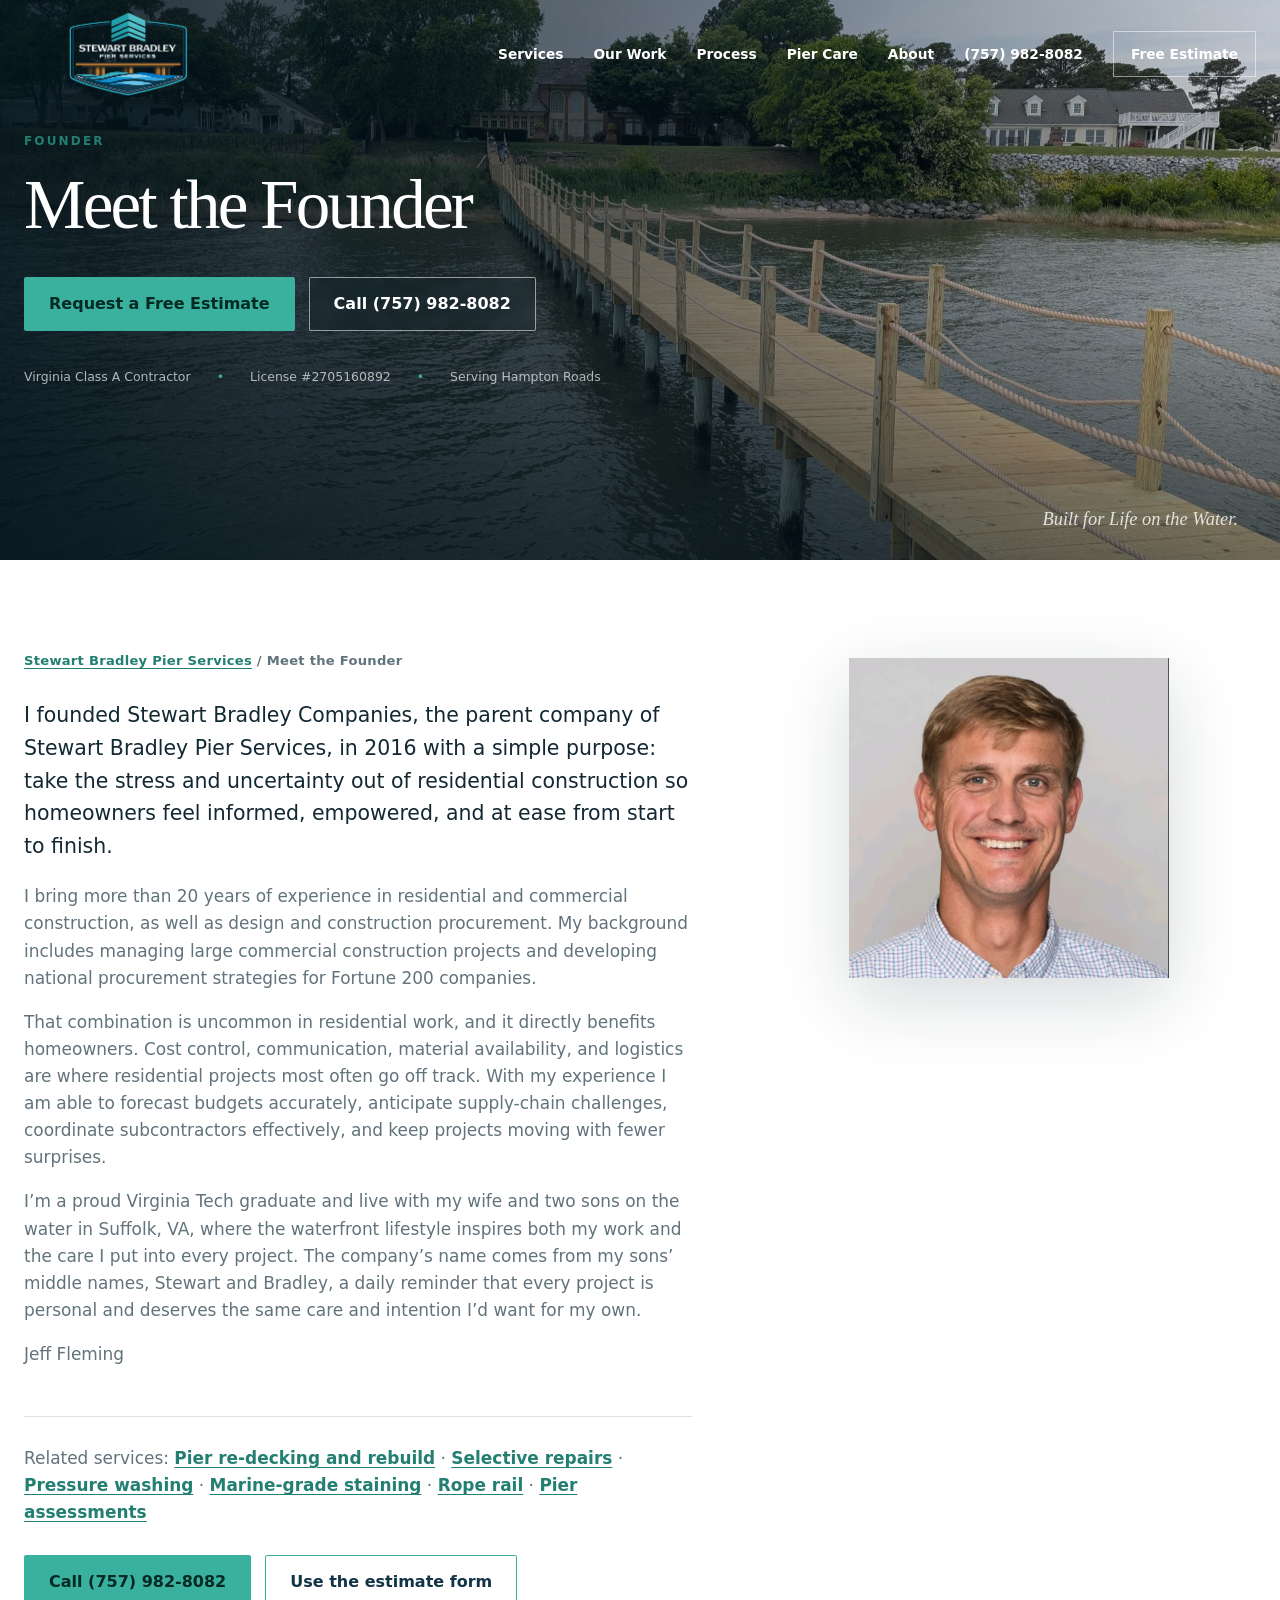
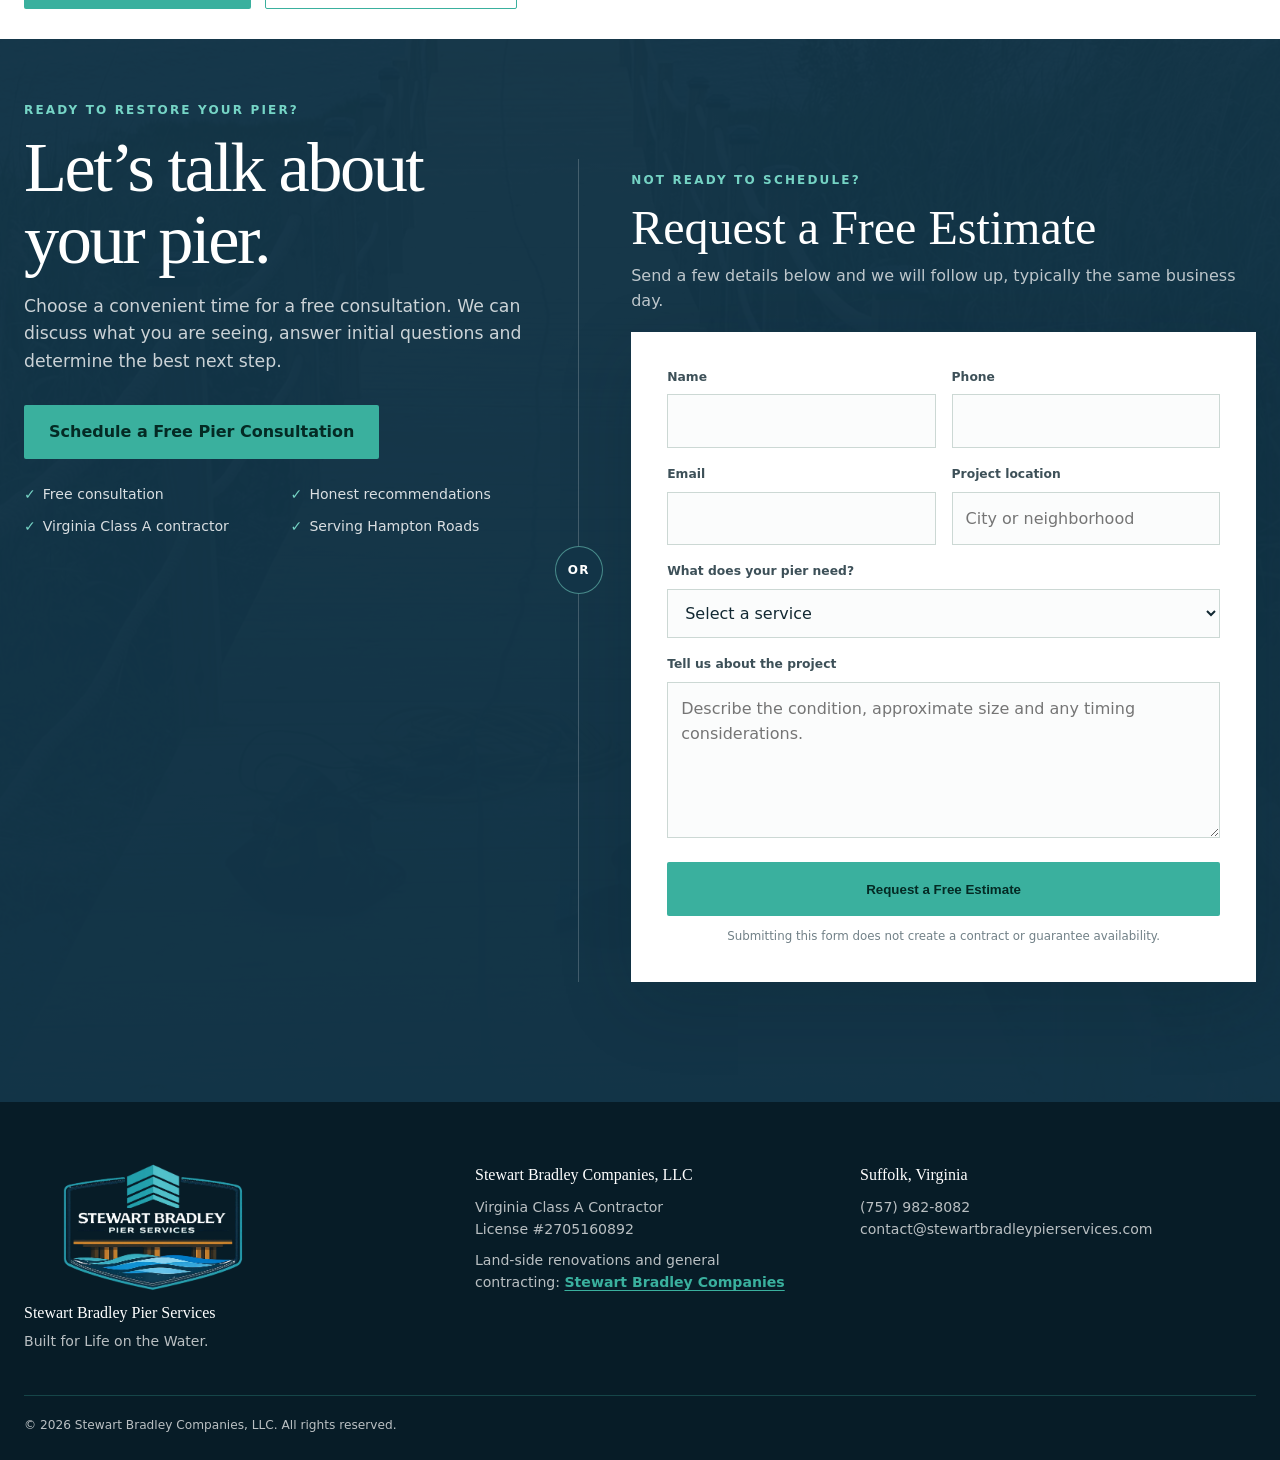
==== about/index.html @ 711e0373 "Remove the About page signature image. Keep the Jeff Fleming name at the end of the bio in the body " ====
<!doctype html>
<html lang="en">
<head>
  <meta charset="utf-8">
  <meta name="viewport" content="width=device-width, initial-scale=1">
  <!-- Google tag (gtag.js) -->
  <script async src="https://www.googletagmanager.com/gtag/js?id=G-9KKX0G809W"></script>
  <script>
    window.dataLayer = window.dataLayer || [];
    function gtag(){dataLayer.push(arguments);}
    gtag('js', new Date());
    gtag('config', 'G-9KKX0G809W');
  </script>
  <title>About Jeff Fleming | Stewart Bradley Pier Services</title>
  <meta name="description" content="About Jeff Fleming, founder of Stewart Bradley Pier Services. Virginia Class A #2705160892. Suffolk, VA. (757) 982-8082">
  <meta name="theme-color" content="#123447">
  <meta property="og:title" content="About Jeff Fleming | Stewart Bradley Pier Services">
  <meta property="og:description" content="About Jeff Fleming, founder of Stewart Bradley Pier Services. Virginia Class A #2705160892. Suffolk, VA. (757) 982-8082">
  <meta property="og:image" content="https://www.stewartbradleypierservices.com/assets/hero-finished.webp">
  <meta property="og:url" content="https://www.stewartbradleypierservices.com/about/">
  <meta property="og:type" content="website">
  <meta property="og:site_name" content="Stewart Bradley Pier Services">
  <meta property="og:locale" content="en_US">
  <script type="application/ld+json">
  {
    "@context": "https://schema.org",
    "@graph": [
      {
        "@type": "HomeAndConstructionBusiness",
        "@id": "https://www.stewartbradleypierservices.com/#business",
        "name": "Stewart Bradley Pier Services",
        "url": "https://www.stewartbradleypierservices.com/",
        "image": "https://www.stewartbradleypierservices.com/assets/hero-finished.webp",
        "logo": "https://www.stewartbradleypierservices.com/assets/logos/logo-dark.webp",
        "telephone": "+1-757-982-8082",
        "email": "contact@stewartbradleypierservices.com",
        "slogan": "Built for Life on the Water.",
        "address": {
          "@type": "PostalAddress",
          "addressLocality": "Suffolk",
          "addressRegion": "VA",
          "addressCountry": "US"
        },
        "areaServed": [
          {"@type": "Place", "name": "Hampton Roads"},
          {"@type": "City", "name": "Suffolk", "containedInPlace": {"@type": "State", "name": "Virginia"}},
          {"@type": "City", "name": "Smithfield", "containedInPlace": {"@type": "State", "name": "Virginia"}},
          {"@type": "AdministrativeArea", "name": "Isle of Wight County", "containedInPlace": {"@type": "State", "name": "Virginia"}},
          {"@type": "City", "name": "Chesapeake", "containedInPlace": {"@type": "State", "name": "Virginia"}},
          {"@type": "City", "name": "Portsmouth", "containedInPlace": {"@type": "State", "name": "Virginia"}},
          {"@type": "City", "name": "Norfolk", "containedInPlace": {"@type": "State", "name": "Virginia"}},
          {"@type": "City", "name": "Virginia Beach", "containedInPlace": {"@type": "State", "name": "Virginia"}},
          {"@type": "City", "name": "Hampton", "containedInPlace": {"@type": "State", "name": "Virginia"}},
          {"@type": "City", "name": "Newport News", "containedInPlace": {"@type": "State", "name": "Virginia"}},
          {"@type": "AdministrativeArea", "name": "York County", "containedInPlace": {"@type": "State", "name": "Virginia"}},
          {"@type": "City", "name": "Poquoson", "containedInPlace": {"@type": "State", "name": "Virginia"}}
        ],
        "identifier": {
          "@type": "PropertyValue",
          "name": "Virginia Class A Contractor License",
          "value": "2705160892"
        },
        "sameAs": ["https://www.linkedin.com/company/stewart-bradley-pier-services"],
        "parentOrganization": {
          "@type": "Organization",
          "name": "Stewart Bradley Companies, LLC",
          "legalName": "Stewart Bradley Companies, LLC"
        },
        "founder": {"@id": "https://www.stewartbradleypierservices.com/about/#person"}
      },
      {
        "@type": "WebSite",
        "@id": "https://www.stewartbradleypierservices.com/#website",
        "url": "https://www.stewartbradleypierservices.com/",
        "name": "Stewart Bradley Pier Services",
        "publisher": {"@id": "https://www.stewartbradleypierservices.com/#business"}
      },
      {
        "@type": "Person",
        "@id": "https://www.stewartbradleypierservices.com/about/#person",
        "name": "Jeff Fleming",
        "url": "https://www.stewartbradleypierservices.com/about/",
        "jobTitle": "Founder",
        "image": "https://www.stewartbradleypierservices.com/assets/jeff-fleming-headshot.webp",
        "worksFor": {"@id": "https://www.stewartbradleypierservices.com/#business"},
        "alumniOf": {
          "@type": "CollegeOrUniversity",
          "name": "Virginia Tech"
        },
        "address": {
          "@type": "PostalAddress",
          "addressLocality": "Suffolk",
          "addressRegion": "VA",
          "addressCountry": "US"
        }
      },
      {
        "@type": "AboutPage",
        "@id": "https://www.stewartbradleypierservices.com/about/#webpage",
        "url": "https://www.stewartbradleypierservices.com/about/",
        "name": "About Jeff Fleming",
        "description": "About Jeff Fleming, founder of Stewart Bradley Pier Services. Virginia Class A #2705160892. Suffolk, VA. (757) 982-8082",
        "isPartOf": {"@id": "https://www.stewartbradleypierservices.com/#website"},
        "about": {"@id": "https://www.stewartbradleypierservices.com/about/#person"},
        "mainEntity": {"@id": "https://www.stewartbradleypierservices.com/about/#person"},
        "breadcrumb": {"@id": "https://www.stewartbradleypierservices.com/about/#breadcrumb"},
        "inLanguage": "en-US"
      },
      {
        "@type": "BreadcrumbList",
        "@id": "https://www.stewartbradleypierservices.com/about/#breadcrumb",
        "itemListElement": [
          {
            "@type": "ListItem",
            "position": 1,
            "name": "Stewart Bradley Pier Services",
            "item": "https://www.stewartbradleypierservices.com/"
          },
          {
            "@type": "ListItem",
            "position": 2,
            "name": "Meet the Founder",
            "item": "https://www.stewartbradleypierservices.com/about/"
          }
        ]
      }
    ]
  }
  </script>

  <link rel="canonical" href="https://www.stewartbradleypierservices.com/about/">
  <link rel="icon" href="../assets/favicon.png">
  <link rel="stylesheet" href="../styles.css">
</head>
<body id="top">
  <a class="skip-link" href="#main">Skip to content</a>
  <header class="site-header">
    <div class="container header-inner">
      <a class="brand" href="../" aria-label="Stewart Bradley Pier Services home">
        <img class="logo-light" src="../assets/logos/logo-white.webp" alt="Stewart Bradley Pier Services">
        <img class="logo-dark" src="../assets/logos/logo-dark.webp" alt="" aria-hidden="true">
      </a>
      <button class="nav-toggle" type="button" aria-controls="main-nav" aria-expanded="false"><span class="sr-only">Toggle navigation</span><span></span><span></span><span></span></button>
      <nav class="nav" id="main-nav" aria-label="Primary navigation">
        <a href="../#services">Services</a><a href="../#project">Our Work</a><a href="../#process">Process</a><a href="../#insights">Pier Care</a><a href="../about/" aria-current="page">About</a><a href="tel:+17579828082" aria-label="Call Stewart Bradley Pier Services">(757) 982-8082</a><a class="nav-cta" href="#contact">Free Estimate</a>
      </nav>
    </div>
  </header>

  <main id="main">
    <section class="hero page-hero" aria-labelledby="hero-title">
      <img class="hero-image" src="../assets/hero-finished.webp" alt="Newly re-decked residential pier with rope railing in Hampton Roads">
      <div class="hero-shade"></div>
      <div class="container hero-content reveal">
        <p class="eyebrow">Founder</p>
        <h1 id="hero-title">Meet the Founder</h1>
        <div class="hero-actions"><a class="btn btn-primary" href="#contact">Request a Free Estimate</a><a class="btn btn-secondary" href="tel:+17579828082">Call (757) 982-8082</a></div>
        <div class="hero-proof"><span>Virginia Class A Contractor</span><span>License #2705160892</span><span>Serving Hampton Roads</span></div>
      </div>
      <div class="hero-motto">Built for Life on the Water.</div>
    </section>

    <section class="page-copy">
      <div class="container page-copy-grid founder-bio reveal">
        <div>
          <nav class="breadcrumbs" aria-label="Breadcrumb">
            <a href="../">Stewart Bradley Pier Services</a>
            <span aria-hidden="true"> / </span>
            <span>Meet the Founder</span>
          </nav>
          <p class="lede">I founded Stewart Bradley Companies, the parent company of Stewart Bradley Pier Services, in 2016 with a simple purpose: take the stress and uncertainty out of residential construction so homeowners feel informed, empowered, and at ease from start to finish.</p>
          <p>I bring more than 20 years of experience in residential and commercial construction, as well as design and construction procurement. My background includes managing large commercial construction projects and developing national procurement strategies for Fortune 200 companies.</p>
          <p>That combination is uncommon in residential work, and it directly benefits homeowners. Cost control, communication, material availability, and logistics are where residential projects most often go off track. With my experience I am able to forecast budgets accurately, anticipate supply-chain challenges, coordinate subcontractors effectively, and keep projects moving with fewer surprises.</p>
          <p>I’m a proud Virginia Tech graduate and live with my wife and two sons on the water in Suffolk, VA, where the waterfront lifestyle inspires both my work and the care I put into every project. The company’s name comes from my sons’ middle names, Stewart and Bradley, a daily reminder that every project is personal and deserves the same care and intention I’d want for my own.</p>
          <p>Jeff Fleming</p>
          <p class="related-services">Related services: <a href="../pier-redecking-hampton-roads/">Pier re-decking and rebuild</a> · <a href="../selective-repairs/">Selective repairs</a> · <a href="../pressure-washing/">Pressure washing</a> · <a href="../marine-grade-staining/">Marine-grade staining</a> · <a href="../rope-rail-pier-railing/">Rope rail</a> · <a href="../pier-assessments/">Pier assessments</a></p>
          <div class="page-cta-row">
            <a class="btn btn-primary" href="tel:+17579828082">Call (757) 982-8082</a>
            <a class="btn btn-secondary" href="#contact">Use the estimate form</a>
          </div>
        </div>
        <figure class="page-photo founder-headshot">
          <picture>
            <source srcset="../assets/jeff-fleming-headshot.webp" type="image/webp">
            <img src="../assets/jeff-fleming-headshot.jpg" alt="Jeff Fleming, founder of Stewart Bradley Pier Services" width="800" height="800" loading="lazy">
          </picture>
        </figure>
      </div>
    </section>

    <section class="contact-section" id="contact">
      <div class="contact-photo"><img src="../assets/after-landing.webp" alt="Restored waterfront pier" loading="lazy"></div>
      <div class="container contact-grid contact-grid-balanced reveal">
        <div class="contact-copy">
          <p class="kicker light">Ready to restore your pier?</p>
          <h2>Let’s talk about your pier.</h2>
          <p>Choose a convenient time for a free consultation. We can discuss what you are seeing, answer initial questions and determine the best next step.</p>
          <a class="btn btn-primary contact-calendly" href="https://calendly.com/jeff-stewartbradleycompanies/residental-pier-services-meeting-" target="_blank" rel="noopener noreferrer">Schedule a Free Pier Consultation</a>
          <ul class="contact-trust" aria-label="Consultation benefits">
            <li>Free consultation</li>
            <li>Honest recommendations</li>
            <li>Virginia Class A contractor</li>
            <li>Serving Hampton Roads</li>
          </ul>
        </div>

        <div class="contact-divider-vertical" aria-hidden="true"><span>OR</span></div>

        <div class="estimate-panel">
          <div class="estimate-heading">
            <p class="kicker">Not Ready To Schedule?</p>
            <h3>Request a Free Estimate</h3>
            <p>Send a few details below and we will follow up, typically the same business day.</p>
          </div>
          <form class="estimate-form" method="POST" action="https://formspree.io/f/xnneobkb">
            <input type="hidden" name="_subject" value="New Pier Services Website Inquiry">
            <input type="text" name="_gotcha" tabindex="-1" autocomplete="off" aria-hidden="true" class="form-honeypot">
            <div class="form-row"><label><span>Name</span><input type="text" name="name" autocomplete="name" required></label><label><span>Phone</span><input type="tel" name="phone" autocomplete="tel" required></label></div>
            <div class="form-row"><label><span>Email</span><input type="email" name="email" autocomplete="email" required></label><label><span>Project location</span><input type="text" name="location" placeholder="City or neighborhood"></label></div>
            <label><span>What does your pier need?</span><select name="service"><option value="">Select a service</option>
            <option>Pier re-decking or rebuild on existing pilings</option>
            <option>Selective repairs</option>
            <option>Pressure washing or staining</option>
            <option>Traditional and Rope railing Systems</option>
            <option>Not sure — request an assessment</option></select></label>
            <label><span>Tell us about the project</span><textarea name="message" rows="5" placeholder="Describe the condition, approximate size and any timing considerations."></textarea></label>
            <button class="btn btn-primary form-submit" type="submit">Request a Free Estimate</button>
            <p class="form-note">Submitting this form does not create a contract or guarantee availability.</p>
          </form>
        </div>
      </div>
    </section>
  </main>

  <footer class="site-footer"><div class="container footer-grid"><div class="footer-brand"><img src="../assets/logos/logo-white.webp" alt="Stewart Bradley Pier Services"><p>Stewart Bradley Pier Services</p><p>Built for Life on the Water.</p></div><div><strong>Stewart Bradley Companies, LLC</strong><p>Virginia Class A Contractor<br>License #2705160892</p><p>Land-side renovations and general contracting: <a class="companies-link" href="https://www.stewartbradleycompanies.com/">Stewart Bradley Companies</a></p></div><div><strong>Suffolk, Virginia</strong><p><a href="tel:+17579828082">(757) 982-8082</a><br><a href="mailto:contact@stewartbradleypierservices.com">contact@stewartbradleypierservices.com</a></p></div></div><div class="container footer-bottom">© <span id="year"></span> Stewart Bradley Companies, LLC. All rights reserved.</div></footer>
  <script src="../script.js"></script>
</body>
</html>
---- styles.css ----
:root{--navy:#123447;--navy-dark:#071c27;--teal:#3ab09e;--teal-dark:#237f72;--cream:#f4f1e9;--ink:#122832;--muted:#61737b;--line:#dbe2df;--white:#fff;--max:1240px;--shadow:0 22px 70px rgba(6,28,39,.16)}
*{box-sizing:border-box}html{scroll-behavior:smooth}body{margin:0;background:#fff;color:var(--ink);font-family:Inter,ui-sans-serif,system-ui,-apple-system,"Segoe UI",sans-serif;line-height:1.6}img{display:block;max-width:100%}a{color:inherit;text-decoration:none}.container{width:min(calc(100% - 48px),var(--max));margin-inline:auto}.sr-only{position:absolute;width:1px;height:1px;padding:0;margin:-1px;overflow:hidden;clip:rect(0,0,0,0);white-space:nowrap;border:0}.skip-link{position:fixed;z-index:999;left:16px;top:-60px;background:#fff;padding:12px 16px}.skip-link:focus{top:16px}.kicker,.eyebrow{text-transform:uppercase;letter-spacing:.18em;font-size:.75rem;font-weight:800;color:var(--teal-dark)}h1,h2,h3{font-family:Georgia,"Times New Roman",serif;font-weight:500}h2{margin:0;color:var(--navy-dark);font-size:clamp(2.35rem,4.8vw,4.8rem);line-height:1.02;letter-spacing:-.035em}.section{padding:125px 0}.btn{display:inline-flex;align-items:center;justify-content:center;min-height:54px;padding:0 24px;border:1px solid transparent;border-radius:2px;font-weight:800;transition:.2s ease}.btn:hover{transform:translateY(-2px)}.btn-primary{background:var(--teal);color:#042a24}.btn-primary:hover{background:#52c3b1}.btn-secondary{color:#fff;border-color:rgba(255,255,255,.55);background:rgba(7,28,39,.22);backdrop-filter:blur(5px)}
.site-header{position:fixed;z-index:100;inset:0 0 auto;color:#fff;transition:.3s ease}.header-inner{height:108px;display:flex;align-items:center;justify-content:space-between}.brand{position:relative;flex-shrink:0;height:88px;width:210px;display:flex;align-items:center}.brand img{position:absolute;width:210px;max-height:86px;object-fit:contain;transition:.25s ease}.logo-dark{opacity:0}.nav{display:flex;align-items:center;gap:30px;font-size:.86rem;font-weight:750}.nav a{position:relative;white-space:nowrap}.nav a:not(.nav-cta)::after{content:"";position:absolute;left:0;right:100%;bottom:-7px;height:2px;background:var(--teal);transition:.2s}.nav a:hover::after{right:0}.nav-cta{padding:11px 17px;border:1px solid rgba(255,255,255,.5)}.site-header.scrolled{background:rgba(255,255,255,.97);color:var(--navy);box-shadow:0 5px 25px rgba(5,25,35,.1)}.site-header.scrolled .header-inner{height:82px}.site-header.scrolled .logo-light{opacity:0}.site-header.scrolled .logo-dark{opacity:1}.site-header.scrolled .nav-cta{border-color:var(--teal);background:var(--teal);color:#062821}.nav-toggle{display:none;border:0;background:none;padding:10px}.nav-toggle span:not(.sr-only){display:block;width:27px;height:2px;margin:6px;background:currentColor}
.hero{position:relative;min-height:780px;height:100vh;display:flex;align-items:center;overflow:hidden;background:var(--navy-dark)}.hero picture{position:absolute;inset:0;width:100%;height:100%}.hero-image{position:absolute;inset:0;width:100%;height:100%;object-fit:cover;object-position:center 54%;animation:heroZoom 16s ease-out both}.hero-shade{position:absolute;inset:0;background:linear-gradient(90deg,rgba(4,20,29,.9) 0%,rgba(4,20,29,.58) 50%,rgba(4,20,29,.13) 100%),linear-gradient(0deg,rgba(4,20,29,.45),transparent 45%)}@keyframes heroZoom{from{transform:scale(1.06)}to{transform:scale(1)}}.hero-content{position:relative;z-index:2;padding-top:80px;color:#fff}.hero h1{max-width:920px;margin:18px 0 0;font-size:clamp(3.2rem,7vw,7.15rem);line-height:.95;letter-spacing:-.055em}.hero h1 em{font-weight:400;color:#d9f3ef}.hero h1 .hero-h1-motto{display:block;margin-top:.22em;font-size:clamp(1.4rem,3.1vw,2.25rem);line-height:1.15;letter-spacing:-.03em;font-style:italic;font-weight:400;color:#d9f3ef}.hero-lead{max-width:690px;margin:30px 0 0;color:rgba(255,255,255,.82);font-size:clamp(1.06rem,1.8vw,1.28rem)}.hero-actions{display:flex;gap:14px;flex-wrap:wrap;margin-top:35px}.hero-proof{display:flex;gap:26px;flex-wrap:wrap;margin-top:36px;color:rgba(255,255,255,.67);font-size:.78rem}.hero-proof span+span:before{content:"•";color:var(--teal);margin-right:26px}.hero-motto{position:absolute;right:42px;bottom:30px;color:rgba(255,255,255,.8);font:italic 1.15rem Georgia,serif}.scroll-cue{position:absolute;left:50%;bottom:27px;width:28px;height:44px;border:1px solid rgba(255,255,255,.45);border-radius:20px}.scroll-cue span{position:absolute;top:8px;left:12px;width:3px;height:8px;background:#fff;border-radius:5px;animation:scroll 1.8s infinite}@keyframes scroll{0%{opacity:0;transform:translateY(0)}40%{opacity:1}100%{opacity:0;transform:translateY(16px)}}
.trust-strip{background:var(--navy);color:#fff}.trust-grid{display:grid;grid-template-columns:repeat(4,1fr)}.trust-grid span{padding:22px 18px;text-align:center;border-right:1px solid rgba(255,255,255,.12);font-size:.75rem;text-transform:uppercase;letter-spacing:.13em}.intro-grid{display:grid;grid-template-columns:.9fr 1.1fr;gap:90px;align-items:start}.intro-copy{padding-left:55px;border-left:1px solid var(--line);color:var(--muted);font-size:1.08rem}.intro-copy p:first-child{margin-top:0;color:var(--ink);font-size:1.3rem}.service-grid{display:grid;grid-template-columns:repeat(3,1fr);gap:1px;margin-top:75px;border:1px solid var(--line);background:var(--line)}.service-card{min-height:285px;padding:35px;background:#fff;display:flex;flex-direction:column;height:100%;color:inherit;text-decoration:none;cursor:pointer;transition:background-color .2s ease,transform .2s ease}.service-card>span:first-child{font-weight:800;color:var(--teal-dark);font-size:.72rem;letter-spacing:.14em}.service-card h3{margin:43px 0 13px;color:var(--navy);font-size:1.55rem;transition:color .2s ease}.service-card p{margin:0;color:var(--muted)}.service-card.feature{background:var(--navy);color:#fff}.service-card.feature h3{color:#fff}.service-card.feature p{color:rgba(255,255,255,.68)}.service-card.feature .card-cta{display:inline-block;margin-top:auto;padding-top:22px;color:#78d5c7;font-weight:800}
.project-section{background:var(--cream)}.project-heading{display:grid;grid-template-columns:1.15fr .85fr;gap:100px;align-items:end;margin-bottom:55px}.project-heading>p{margin:0;color:var(--muted);font-size:1.08rem}.compare{position:relative;height:min(68vw,720px);min-height:450px;overflow:hidden;background:var(--navy-dark);box-shadow:var(--shadow);touch-action:none}.compare img{position:absolute;inset:0;width:100%;height:100%;object-fit:cover}.compare-after{object-position:center 50%}.compare-before{position:absolute;inset:0 auto 0 0;width:50%;overflow:hidden}.compare-before img{width:calc(100vw - 48px);max-width:var(--max);object-position:center 45%}.compare-line{position:absolute;left:50%;top:0;bottom:0;width:2px;background:#fff;transform:translateX(-1px);pointer-events:none}.compare-handle{position:absolute;left:50%;top:50%;width:58px;height:58px;display:grid;place-items:center;transform:translate(-50%,-50%);border:2px solid #fff;border-radius:50%;background:rgba(7,28,39,.75);color:#fff;font-size:1.4rem;box-shadow:0 5px 25px rgba(0,0,0,.25)}.compare-range{position:absolute;inset:0;width:100%;height:100%;opacity:0;cursor:ew-resize}.compare-label{position:absolute;top:22px;padding:8px 12px;background:rgba(7,28,39,.76);color:#fff;text-transform:uppercase;letter-spacing:.16em;font-size:.7rem;font-weight:800}.before-label{left:22px}.after-label{right:22px}.project-story{display:grid;grid-template-columns:1fr 1fr;gap:90px;padding-top:70px}.project-story h3{max-width:590px;margin:10px 0 0;font-size:clamp(2rem,3.3vw,3.3rem);line-height:1.08;color:var(--navy)}.project-story ul{columns:2;list-style:none;margin:25px 0 0;padding:0}.project-story li{position:relative;padding:0 20px 16px 24px;color:var(--muted)}.project-story li:before{content:"";position:absolute;left:0;top:10px;width:8px;height:8px;background:var(--teal);border-radius:50%}.wide-gallery{display:grid;grid-template-columns:1fr 1fr 1fr;gap:10px;margin-top:70px;padding:0 10px}.wide-gallery figure{position:relative;height:390px;margin:0;overflow:hidden;background:var(--navy)}.wide-gallery img{width:100%;height:100%;object-fit:cover;transition:.7s}.wide-gallery figure:hover img{transform:scale(1.04)}.wide-gallery figcaption{position:absolute;left:14px;bottom:14px;padding:7px 10px;background:rgba(7,28,39,.8);color:#fff;font-size:.7rem;text-transform:uppercase;letter-spacing:.13em}
.kicker.light{color:#76d5c6}
.section-heading{max-width:850px;margin-bottom:60px}.centered{text-align:center;margin-inline:auto}.process-grid{display:grid;grid-template-columns:repeat(4,1fr);gap:30px}.process-grid article{padding-top:26px;border-top:2px solid var(--teal)}.process-grid span{color:var(--teal-dark);font-size:.72rem;font-weight:800}.process-grid h3{margin:22px 0 10px;color:var(--navy);font-size:1.45rem}.process-grid p{margin:0;color:var(--muted)}.insights-section{padding:110px 0;background:#edf2f0}.insights-grid{display:grid;grid-template-columns:.9fr 1.1fr;gap:95px}.insights-grid>div>p:not(.kicker){color:var(--muted);font-size:1.06rem}.insight-cards{border-top:1px solid #cbd6d2}.insight-cards article{padding:26px 0;border-bottom:1px solid #cbd6d2}.insight-cards span{font-size:.7rem;font-weight:800;text-transform:uppercase;letter-spacing:.14em;color:var(--teal-dark)}.insight-cards h3{margin:9px 0 5px;color:var(--navy);font-size:1.4rem}.insight-cards p{margin:0;color:var(--muted)}
.contact-section{position:relative;padding:120px 0;color:#fff;background:var(--navy);overflow:hidden}.contact-photo{position:absolute;inset:0;opacity:.12}.contact-photo img{width:100%;height:100%;object-fit:cover}.contact-photo:after{content:"";position:absolute;inset:0;background:linear-gradient(180deg,rgba(18,52,71,.78),rgba(18,52,71,.96))}.contact-stack{position:relative;max-width:980px}.contact-copy-centered{text-align:center;max-width:760px;margin:0 auto}.contact-copy h2{color:#fff}.contact-copy>p:not(.kicker){color:rgba(255,255,255,.78);font-size:1.08rem}.contact-calendly{margin-top:12px}.contact-trust{display:flex;flex-wrap:wrap;justify-content:center;gap:10px 22px;margin:24px 0 0;padding:0;list-style:none;color:rgba(255,255,255,.84);font-size:.88rem}.contact-trust li:before{content:"✓";margin-right:7px;color:#75d3c4;font-weight:900}.contact-divider{display:flex;align-items:center;gap:18px;margin:48px 0;color:#75d3c4;font-size:.75rem;font-weight:900;letter-spacing:.18em}.contact-divider:before,.contact-divider:after{content:"";height:1px;flex:1;background:rgba(255,255,255,.22)}.contact-divider span{display:grid;place-items:center;width:44px;height:44px;border:1px solid rgba(117,211,196,.55);border-radius:50%;background:rgba(7,28,39,.72)}.estimate-panel{max-width:920px;margin:0 auto}.estimate-heading{text-align:center;margin-bottom:22px}.estimate-heading h3{margin:4px 0 8px;color:#fff;font:500 clamp(2rem,4vw,3rem)/1.1 Georgia,serif}.estimate-heading>p:not(.kicker){margin:0;color:rgba(255,255,255,.72)}.estimate-form{padding:36px;background:#fff;color:var(--ink);box-shadow:var(--shadow)}.form-honeypot{position:absolute!important;left:-9999px!important;width:1px!important;height:1px!important;overflow:hidden!important}.form-row{display:grid;grid-template-columns:1fr 1fr;gap:16px}.estimate-form label{display:block;margin-bottom:17px}.estimate-form label>span{display:block;margin-bottom:7px;color:#3d5058;font-size:.77rem;font-weight:800}input,select,textarea{width:100%;padding:13px;border:1px solid #ccd8d4;background:#fbfcfc;color:var(--ink);font:inherit;outline:0}input:focus,select:focus,textarea:focus{border-color:var(--teal-dark);box-shadow:0 0 0 3px rgba(58,176,158,.15)}textarea{resize:vertical}.form-submit{width:100%;border:0;cursor:pointer}.form-note{margin:11px 0 0;text-align:center;color:#718087;font-size:.74rem}.site-footer{padding:60px 0 25px;background:var(--navy-dark);color:rgba(255,255,255,.72)}.footer-grid{display:grid;grid-template-columns:1.2fr 1fr 1.2fr;gap:55px}.footer-brand img{width:260px;max-height:130px;object-fit:contain}.footer-grid strong{color:#fff;font:500 1rem Georgia,serif}.footer-grid p{margin:8px 0 0;font-size:.88rem}.footer-bottom{margin-top:42px;padding-top:20px;border-top:1px solid rgba(58,176,158,.28);font-size:.76rem}
.reveal{opacity:0;transform:translateY(26px);transition:opacity .8s ease,transform .8s ease}.reveal.visible{opacity:1;transform:none}
@media(max-width:980px){.site-header{background:rgba(7,28,39,.96)}.header-inner{height:82px}.brand,.brand img{width:170px;height:70px}.nav-toggle{display:block;color:#fff}.site-header.scrolled .nav-toggle{color:var(--navy)}.nav{position:absolute;inset:82px 0 auto;display:none;flex-direction:column;align-items:stretch;gap:0;padding:14px 24px 25px;background:rgba(7,28,39,.98);color:#fff}.nav.open{display:flex}.nav a{padding:12px 0}.nav-cta{text-align:center;margin-top:8px}.hero{height:92vh}.hero-shade{background:linear-gradient(90deg,rgba(4,20,29,.9),rgba(4,20,29,.35)),linear-gradient(0deg,rgba(4,20,29,.5),transparent 50%)}.trust-grid{grid-template-columns:1fr 1fr}.intro-grid,.project-heading,.project-story,.insights-grid,.service-area-inner{grid-template-columns:1fr;gap:42px}.intro-copy{padding:28px 0 0;border-left:0;border-top:1px solid var(--line)}.service-grid{grid-template-columns:1fr 1fr}.wide-gallery{grid-template-columns:1fr 1fr 1fr}.process-grid{grid-template-columns:1fr 1fr}.contact-photo{inset:0;opacity:.09}}
@media(max-width:640px){.container{width:min(calc(100% - 32px),var(--max))}.section{padding:82px 0}.hero{height:auto;min-height:100svh;padding-bottom:88px}.hero picture .hero-image{object-position:center 38%}.hero-content{padding-top:62px}.hero h1{font-size:clamp(2.7rem,12vw,3.9rem)}.hero-lead{font-size:1rem}.hero-actions .btn{width:100%}.hero-proof{display:grid;gap:5px}.hero-proof span+span:before{display:none}.hero-motto{right:18px;bottom:18px;font-size:.88rem}.scroll-cue{display:none}.trust-grid{grid-template-columns:1fr}.trust-grid span{border-bottom:1px solid rgba(255,255,255,.1)}.service-grid,.process-grid,.form-row,.footer-grid{grid-template-columns:1fr}.compare{min-height:500px}.compare-before img{width:calc(100vw - 32px)}.project-story ul{columns:1}.wide-gallery{grid-template-columns:1fr;padding:0 16px}.wide-gallery figure{height:330px}.contact-section{padding:86px 0}.contact-trust{display:grid;gap:8px}.contact-divider{margin:36px 0}.estimate-form{padding:24px}.footer-grid{gap:30px}.footer-brand img{width:220px}}
@media(prefers-reduced-motion:reduce){html{scroll-behavior:auto}*,*:before,*:after{animation:none!important;transition-duration:.01ms!important}.reveal{opacity:1;transform:none}}

/* v2.1.3 balanced contact layout */
.contact-grid-balanced{position:relative;display:grid;grid-template-columns:minmax(0,.9fr) minmax(0,1.1fr);gap:96px;align-items:start;max-width:1240px}
.contact-grid-balanced .contact-copy{text-align:left;max-width:560px}
.contact-grid-balanced .contact-copy h2{font-size:clamp(3rem,5.5vw,5.6rem)}
.contact-grid-balanced .contact-trust{justify-content:flex-start;display:grid;grid-template-columns:1fr 1fr;gap:10px 22px}
.contact-grid-balanced .estimate-panel{width:100%;max-width:none;margin:0}
.contact-grid-balanced .estimate-heading{text-align:left;margin-bottom:18px}
.contact-grid-balanced .estimate-heading .kicker{color:#75d3c4}
.contact-divider-vertical{position:absolute;left:45%;top:0;bottom:0;width:1px;background:rgba(255,255,255,.2)}
.contact-divider-vertical span{position:absolute;left:50%;top:50%;transform:translate(-50%,-50%);display:grid;place-items:center;width:48px;height:48px;border:1px solid rgba(117,211,196,.55);border-radius:50%;background:var(--navy);color:#fff;font-size:.75rem;font-weight:900;letter-spacing:.12em}
@media(max-width:980px){.contact-grid-balanced{grid-template-columns:1fr;gap:42px}.contact-grid-balanced .contact-copy{max-width:none}.contact-grid-balanced .contact-trust{grid-template-columns:1fr 1fr}.contact-divider-vertical{position:relative;left:auto;top:auto;bottom:auto;width:100%;height:1px;margin:8px 0;background:rgba(255,255,255,.22)}.contact-divider-vertical span{top:50%;left:50%}.contact-grid-balanced .estimate-heading{text-align:center}}
@media(max-width:640px){.contact-grid-balanced .contact-trust{grid-template-columns:1fr}.contact-grid-balanced .contact-copy h2{font-size:clamp(3rem,14vw,4.5rem)}}
/* Raise the left contact content to align with the estimate heading */
@media (min-width: 981px) {
  .contact-grid-balanced .contact-copy {
    position: relative;
    top: -70px;
  }
}

/* Clickable homepage service tiles */
a.service-card:hover,
a.service-card:focus-visible{background:#f3f8f6;transform:translateY(-2px)}
a.service-card:hover h3,
a.service-card:focus-visible h3{color:var(--teal-dark)}
a.service-card.feature:hover,
a.service-card.feature:focus-visible{background:#0c2c3c}
a.service-card.feature:hover h3,
a.service-card.feature:focus-visible h3{color:#fff}
a.service-card:focus-visible{outline:2px solid var(--teal);outline-offset:-2px;z-index:1}
.insight-cards a{color:var(--teal-dark);text-decoration:underline;text-underline-offset:3px;font-weight:700}
.insight-cards a:hover{color:var(--navy)}

/* Dedicated service pages */
/* Top-align and grow so the eyebrow clears the fixed header without clipping CTAs */
.hero.page-hero{min-height:560px;height:auto;align-items:flex-start}
.page-hero .hero-content{padding-top:120px;padding-bottom:28px}
.hero.page-hero h1{max-width:920px;margin:18px 0 0;font-size:clamp(2.4rem,5.4vw,4.6rem);line-height:1.05;letter-spacing:-.04em}
.page-copy{padding:90px 0 30px}
.page-copy-grid{display:grid;grid-template-columns:minmax(0,1.15fr) minmax(0,.85fr);gap:70px;align-items:start}
.page-copy h2{margin:42px 0 14px;font-size:clamp(1.7rem,2.8vw,2.35rem);line-height:1.15;letter-spacing:-.02em}
.page-copy h2:first-of-type{margin-top:0}
.page-copy p,.page-copy li{color:var(--muted);font-size:1.06rem;max-width:720px}
.page-copy .lede{margin-top:0;color:var(--ink);font-size:1.28rem;max-width:720px}
.page-copy ul{margin:0;padding-left:1.15em}
.page-copy li{margin:0 0 8px}
.page-copy a:not(.btn){color:var(--teal-dark);text-decoration:underline;text-underline-offset:3px;font-weight:700}
.page-copy a:not(.btn):hover{color:var(--navy)}
.page-photo{margin:8px 0 0}
.page-photo img{width:100%;min-height:360px;height:52vh;max-height:560px;object-fit:cover;box-shadow:var(--shadow)}
.page-photo.page-photo-full img{height:auto;min-height:0;max-height:none;object-fit:contain}
.page-photo figcaption{margin-top:12px;color:var(--muted);font-size:.76rem;font-weight:800;letter-spacing:.12em;text-transform:uppercase}
.related-services{margin:48px 0 0;padding:28px 0 0;border-top:1px solid var(--line);color:var(--muted);max-width:720px}
.related-services a{color:var(--teal-dark);font-weight:700;text-decoration:underline;text-underline-offset:3px}
.page-cta-row{display:flex;flex-wrap:wrap;gap:14px;margin-top:28px}
.page-copy .btn-secondary{color:var(--navy);border-color:var(--teal);background:transparent}
.page-copy .btn-secondary:hover{background:rgba(58,176,158,.12);color:var(--navy)}
@media(max-width:980px){.page-copy-grid{grid-template-columns:1fr;gap:36px}.hero.page-hero{height:auto;min-height:480px}.page-hero .hero-content{padding-top:110px}.page-photo img{height:auto;min-height:280px;max-height:none}.page-photo.page-photo-full img{height:auto;min-height:0;max-height:none;object-fit:contain}}
@media(max-width:640px){.page-copy{padding:64px 0 10px}.page-hero .hero-content{padding-top:110px}.hero.page-hero{min-height:640px}.hero.page-hero h1{font-size:clamp(2.15rem,11vw,3.4rem)}}

/* Sister-brand cross-link */
.companies-link{text-decoration:underline;text-underline-offset:3px;font-weight:700}
.intro-copy .companies-link{color:var(--teal-dark)}
.intro-copy .companies-link:hover{color:var(--navy)}
.site-footer .companies-link{color:var(--teal)}
.site-footer .companies-link:hover{color:#fff}

.footer-brand p{margin:8px 0 0}
.footer-brand p:first-of-type{margin-top:12px;color:#fff;font:500 1rem Georgia,serif}

.breadcrumbs{margin:0 0 28px;color:var(--muted);font-size:.82rem;font-weight:700;letter-spacing:.02em}
.breadcrumbs a{color:var(--teal-dark);text-decoration:none;font-weight:800}
.breadcrumbs a:hover{color:var(--navy);text-decoration:underline;text-underline-offset:3px}

.founder-headshot{width:min(100%,320px);margin:8px auto 0;justify-self:center}
.founder-headshot picture{display:block;width:100%}
.page-photo.founder-headshot img{width:100%;height:auto;min-height:0;max-height:none;aspect-ratio:1/1;object-fit:contain;box-shadow:var(--shadow)}
@media(max-width:980px){.founder-bio .founder-headshot{order:-1}}
@media(max-width:640px){.founder-headshot{width:min(100%,240px)}}

/* Homepage proposed-edits: 7 service cards, 5 process steps, restored local service */
.hero-lead{max-width:780px}
.service-include-heading{margin-top:72px}
.service-include-heading h2{font-size:clamp(2rem,3.4vw,3.1rem)}
.service-grid{margin-top:28px}
.service-area{padding:85px 0}
.service-area-inner{display:grid;grid-template-columns:1fr 1fr;gap:80px;align-items:center}
.service-area h2{font-size:clamp(2.2rem,3.8vw,3.8rem)}
.service-area-inner>p{color:var(--muted);font-size:1.08rem}
@media(min-width:981px){
  .service-grid{grid-template-columns:repeat(12,1fr)}
  .service-grid>.service-card:nth-child(1){grid-column:1/4}
  .service-grid>.service-card:nth-child(2){grid-column:4/7}
  .service-grid>.service-card:nth-child(3){grid-column:7/10}
  .service-grid>.service-card:nth-child(4){grid-column:10/13}
  .service-grid>.service-card:nth-child(5){grid-column:1/5;grid-row:2}
  .service-grid>.service-card:nth-child(6){grid-column:5/9;grid-row:2}
  .service-grid>.service-card:nth-child(7){grid-column:9/13;grid-row:2}
  .process-grid{grid-template-columns:repeat(6,1fr)}
  .process-grid>article:nth-child(1){grid-column:1/3}
  .process-grid>article:nth-child(2){grid-column:3/5}
  .process-grid>article:nth-child(3){grid-column:5/7}
  .process-grid>article:nth-child(4){grid-column:1/4;grid-row:2}
  .process-grid>article:nth-child(5){grid-column:4/7;grid-row:2}
}
@media(max-width:980px){
  .service-grid{grid-template-columns:repeat(2,1fr)}
  .service-grid>.service-card{grid-column:auto;grid-row:auto}
  .service-grid>.service-card:last-child{grid-column:1/-1;width:100%;max-width:calc(50% - .5px);justify-self:center}
  .process-grid{grid-template-columns:1fr 1fr}
  .process-grid>article{grid-column:auto;grid-row:auto}
  .process-grid>article:last-child{grid-column:1/-1;width:100%;max-width:calc(50% - 15px);justify-self:center}
}
@media(max-width:640px){
  .service-grid,.process-grid{grid-template-columns:1fr}
  .service-grid>.service-card,.service-grid>.service-card:last-child,
  .process-grid>article,.process-grid>article:last-child{grid-column:auto;grid-row:auto;max-width:none}
}
@media(max-width:980px){
  .hero{height:auto;min-height:92vh;padding-bottom:72px}
}
@media(max-width:640px){
  .hero h1 .hero-h1-motto{font-size:clamp(1.2rem,5.4vw,1.55rem)}
}
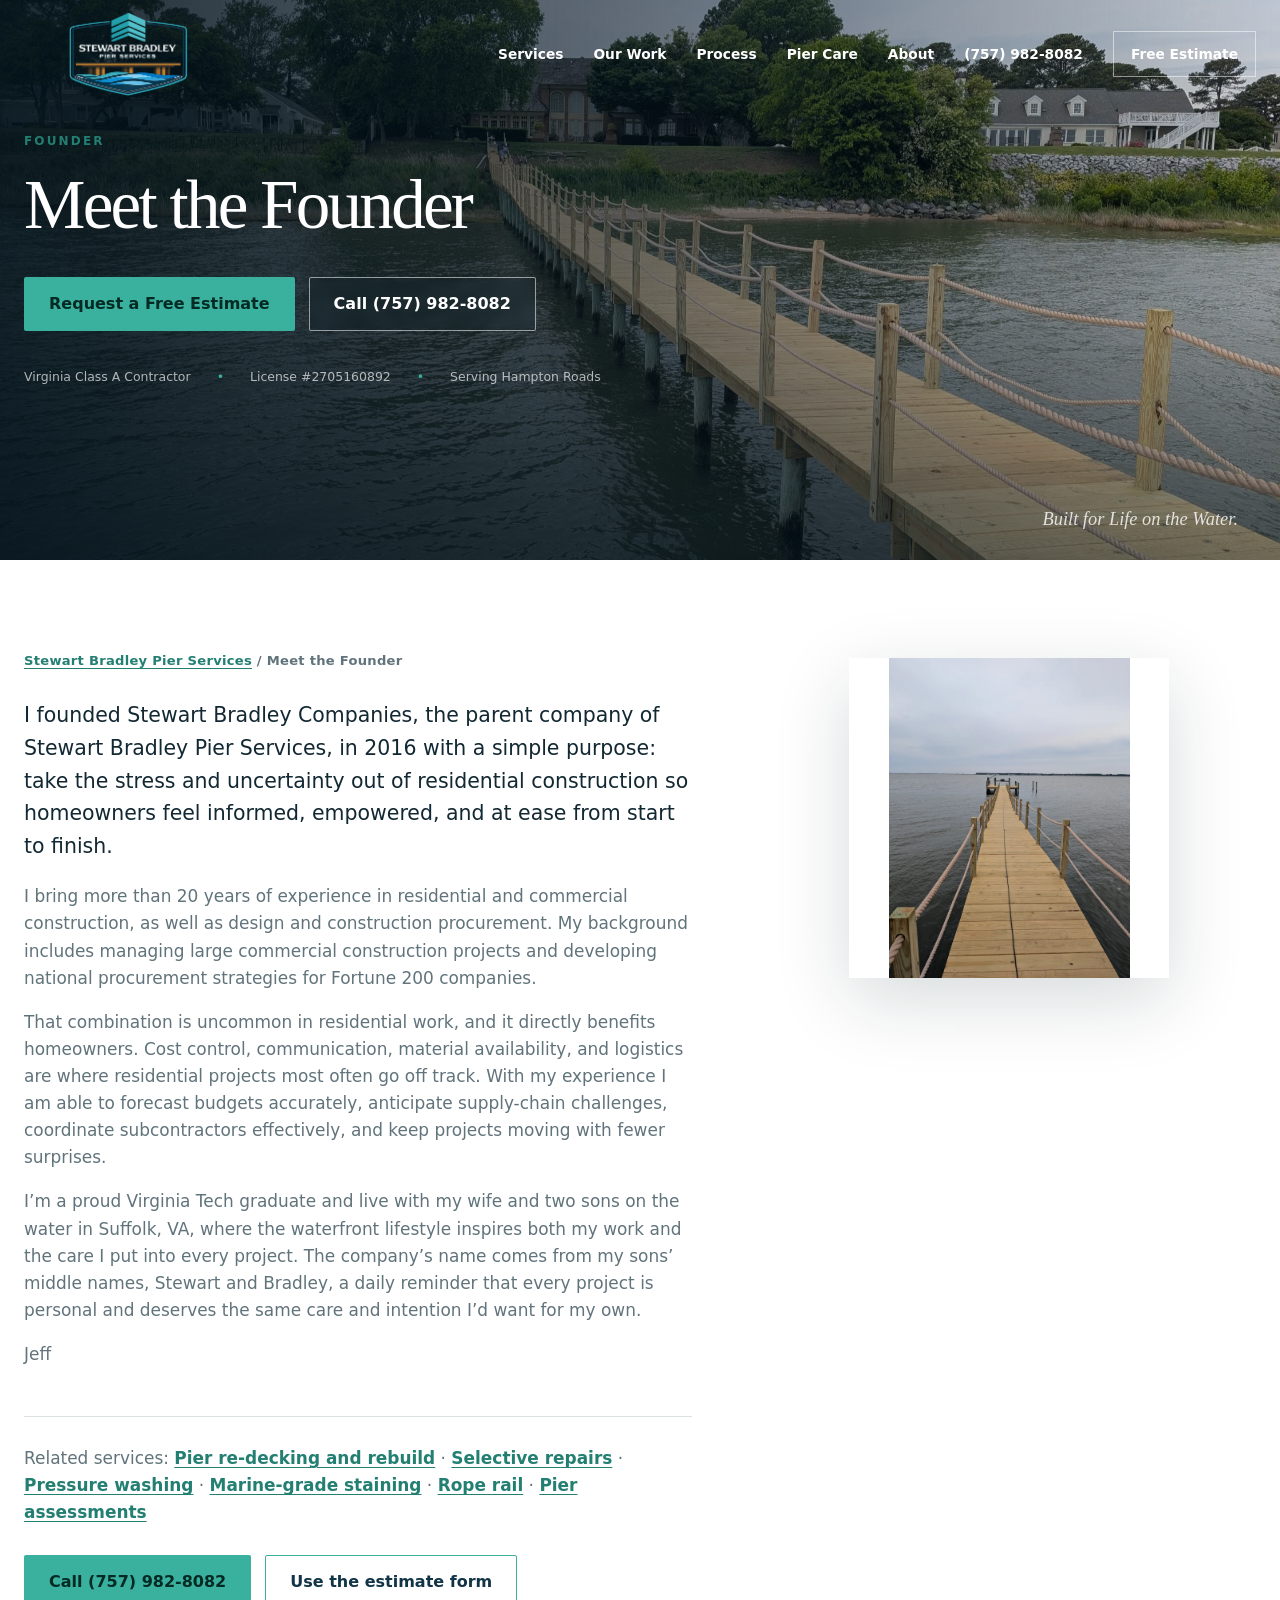
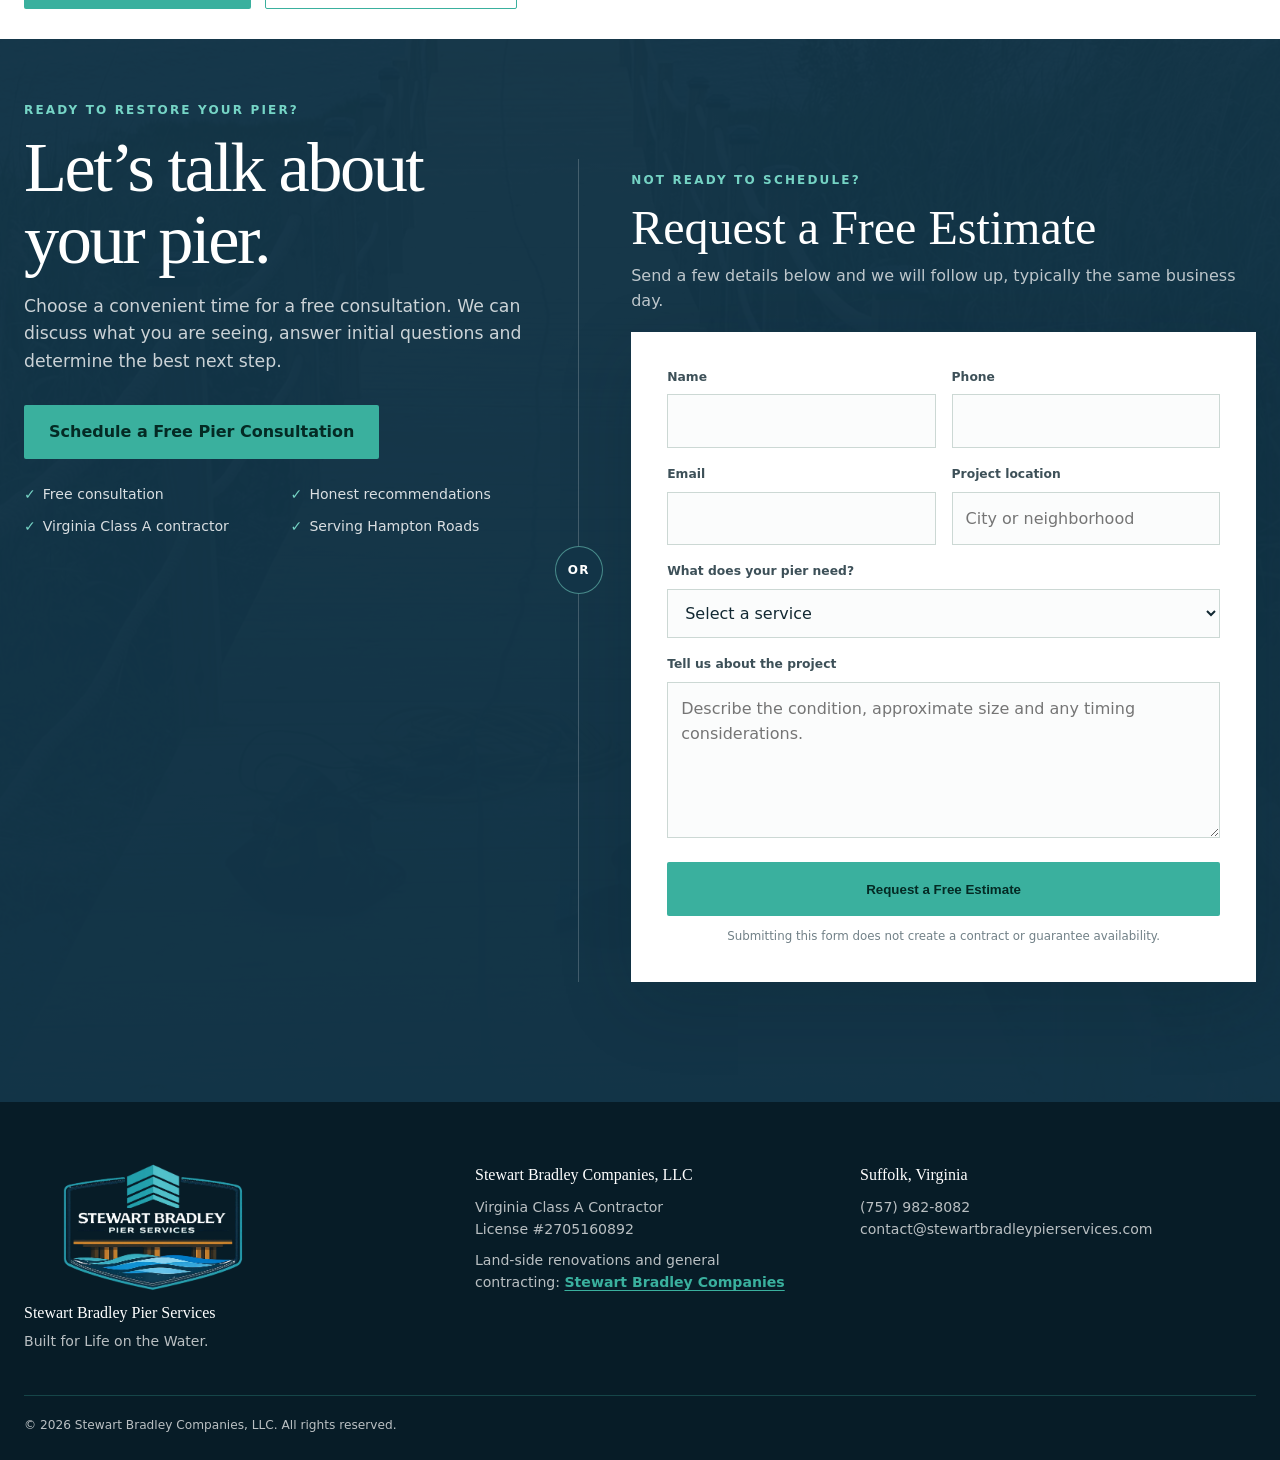
==== commit 5c28840e: "Swap the about aside photo and shorten the sign-off to Jeff. Use the existing finished pier walkway " ====
--- a/about/index.html
+++ b/about/index.html
@@ -172,7 +172,7 @@
           <p>I bring more than 20 years of experience in residential and commercial construction, as well as design and construction procurement. My background includes managing large commercial construction projects and developing national procurement strategies for Fortune 200 companies.</p>
           <p>That combination is uncommon in residential work, and it directly benefits homeowners. Cost control, communication, material availability, and logistics are where residential projects most often go off track. With my experience I am able to forecast budgets accurately, anticipate supply-chain challenges, coordinate subcontractors effectively, and keep projects moving with fewer surprises.</p>
           <p>I’m a proud Virginia Tech graduate and live with my wife and two sons on the water in Suffolk, VA, where the waterfront lifestyle inspires both my work and the care I put into every project. The company’s name comes from my sons’ middle names, Stewart and Bradley, a daily reminder that every project is personal and deserves the same care and intention I’d want for my own.</p>
-          <p>Jeff Fleming</p>
+          <p>Jeff</p>
           <p class="related-services">Related services: <a href="../pier-redecking-hampton-roads/">Pier re-decking and rebuild</a> · <a href="../selective-repairs/">Selective repairs</a> · <a href="../pressure-washing/">Pressure washing</a> · <a href="../marine-grade-staining/">Marine-grade staining</a> · <a href="../rope-rail-pier-railing/">Rope rail</a> · <a href="../pier-assessments/">Pier assessments</a></p>
           <div class="page-cta-row">
             <a class="btn btn-primary" href="tel:+17579828082">Call (757) 982-8082</a>
@@ -181,8 +181,8 @@
         </div>
         <figure class="page-photo founder-headshot">
           <picture>
-            <source srcset="../assets/jeff-fleming-headshot.webp" type="image/webp">
-            <img src="../assets/jeff-fleming-headshot.jpg" alt="Jeff Fleming, founder of Stewart Bradley Pier Services" width="800" height="800" loading="lazy">
+            <source srcset="../assets/after-walkway.webp" type="image/webp">
+            <img src="../assets/after-walkway.webp" alt="Finished residential pier walkway with new deck boards extending over the water" width="814" height="1080" loading="lazy">
           </picture>
         </figure>
       </div>
--- a/styles.css
+++ b/styles.css
@@ -24,6 +24,25 @@
 .contact-divider-vertical span{position:absolute;left:50%;top:50%;transform:translate(-50%,-50%);display:grid;place-items:center;width:48px;height:48px;border:1px solid rgba(117,211,196,.55);border-radius:50%;background:var(--navy);color:#fff;font-size:.75rem;font-weight:900;letter-spacing:.12em}
 @media(max-width:980px){.contact-grid-balanced{grid-template-columns:1fr;gap:42px}.contact-grid-balanced .contact-copy{max-width:none}.contact-grid-balanced .contact-trust{grid-template-columns:1fr 1fr}.contact-divider-vertical{position:relative;left:auto;top:auto;bottom:auto;width:100%;height:1px;margin:8px 0;background:rgba(255,255,255,.22)}.contact-divider-vertical span{top:50%;left:50%}.contact-grid-balanced .estimate-heading{text-align:center}}
 @media(max-width:640px){.contact-grid-balanced .contact-trust{grid-template-columns:1fr}.contact-grid-balanced .contact-copy h2{font-size:clamp(3rem,14vw,4.5rem)}}
+/* Pier Care Checklist signup */
+.checklist-signup{grid-column:1 / -1;margin-top:36px}
+.checklist-panel{display:grid;grid-template-columns:minmax(0,.8fr) minmax(0,1.2fr);gap:28px 56px;align-items:start;padding:36px 40px;background:#fff;color:var(--ink);box-shadow:var(--shadow)}
+.checklist-panel h3{margin:0;color:var(--navy);font-size:clamp(1.85rem,3vw,2.7rem);line-height:1.12}
+.checklist-form label{display:block;margin-bottom:16px}
+.checklist-form label>span{display:block;margin-bottom:7px;color:#3d5058;font-size:.77rem;font-weight:800}
+.checklist-optional{font-weight:650;color:var(--muted);text-transform:none;letter-spacing:0}
+.checklist-check{display:flex;align-items:flex-start;gap:12px;margin:2px 0 18px;color:var(--ink);font-size:.95rem;line-height:1.45}
+.checklist-check input{width:1.15rem;height:1.15rem;margin:0.28rem 0 0;padding:0;flex:0 0 auto;accent-color:var(--teal-dark)}
+.checklist-form .checklist-check span{display:block;margin:0;color:var(--ink);font-size:.95rem;font-weight:500;line-height:1.45;letter-spacing:0;text-transform:none}
+.checklist-privacy,.checklist-noscript{margin:12px 0 0;color:#718087;font-size:.8rem}
+.checklist-noscript a,.checklist-thanks a{color:var(--teal-dark);font-weight:800;text-decoration:underline;text-underline-offset:3px}
+.checklist-noscript a:hover,.checklist-thanks a:hover{color:var(--navy)}
+.checklist-error{margin:0 0 12px;color:#8c2f2f;font-size:.85rem;font-weight:700}
+.checklist-thanks{margin:0}
+.checklist-thanks p{margin:0 0 12px;color:var(--muted);font-size:1.02rem}
+.checklist-thanks a{font-size:1rem}
+@media(max-width:980px){.checklist-panel{grid-template-columns:1fr;gap:22px;padding:28px 22px}}
+@media(max-width:640px){.checklist-signup{margin-top:28px}.checklist-panel{padding:24px 18px}.checklist-form .form-submit{width:100%}}
 /* Raise the left contact content to align with the estimate heading */
 @media (min-width: 981px) {
   .contact-grid-balanced .contact-copy {
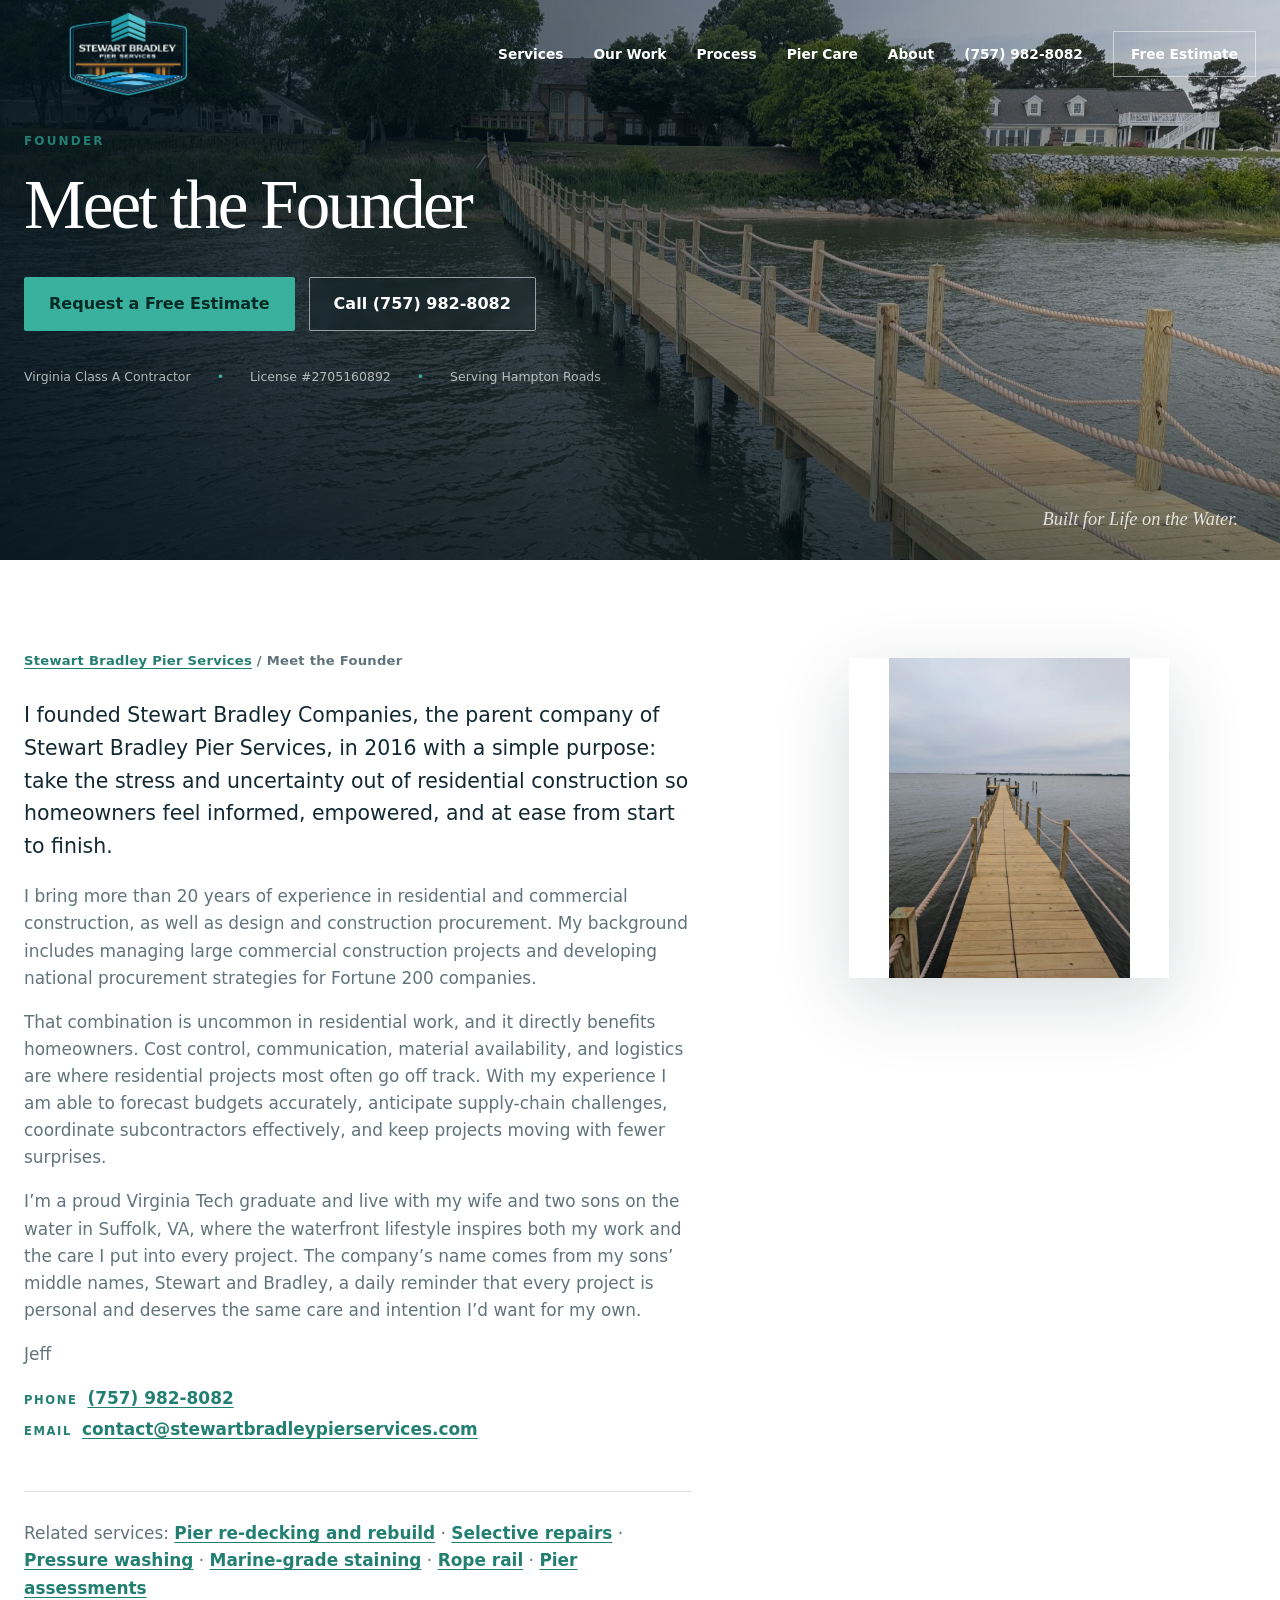
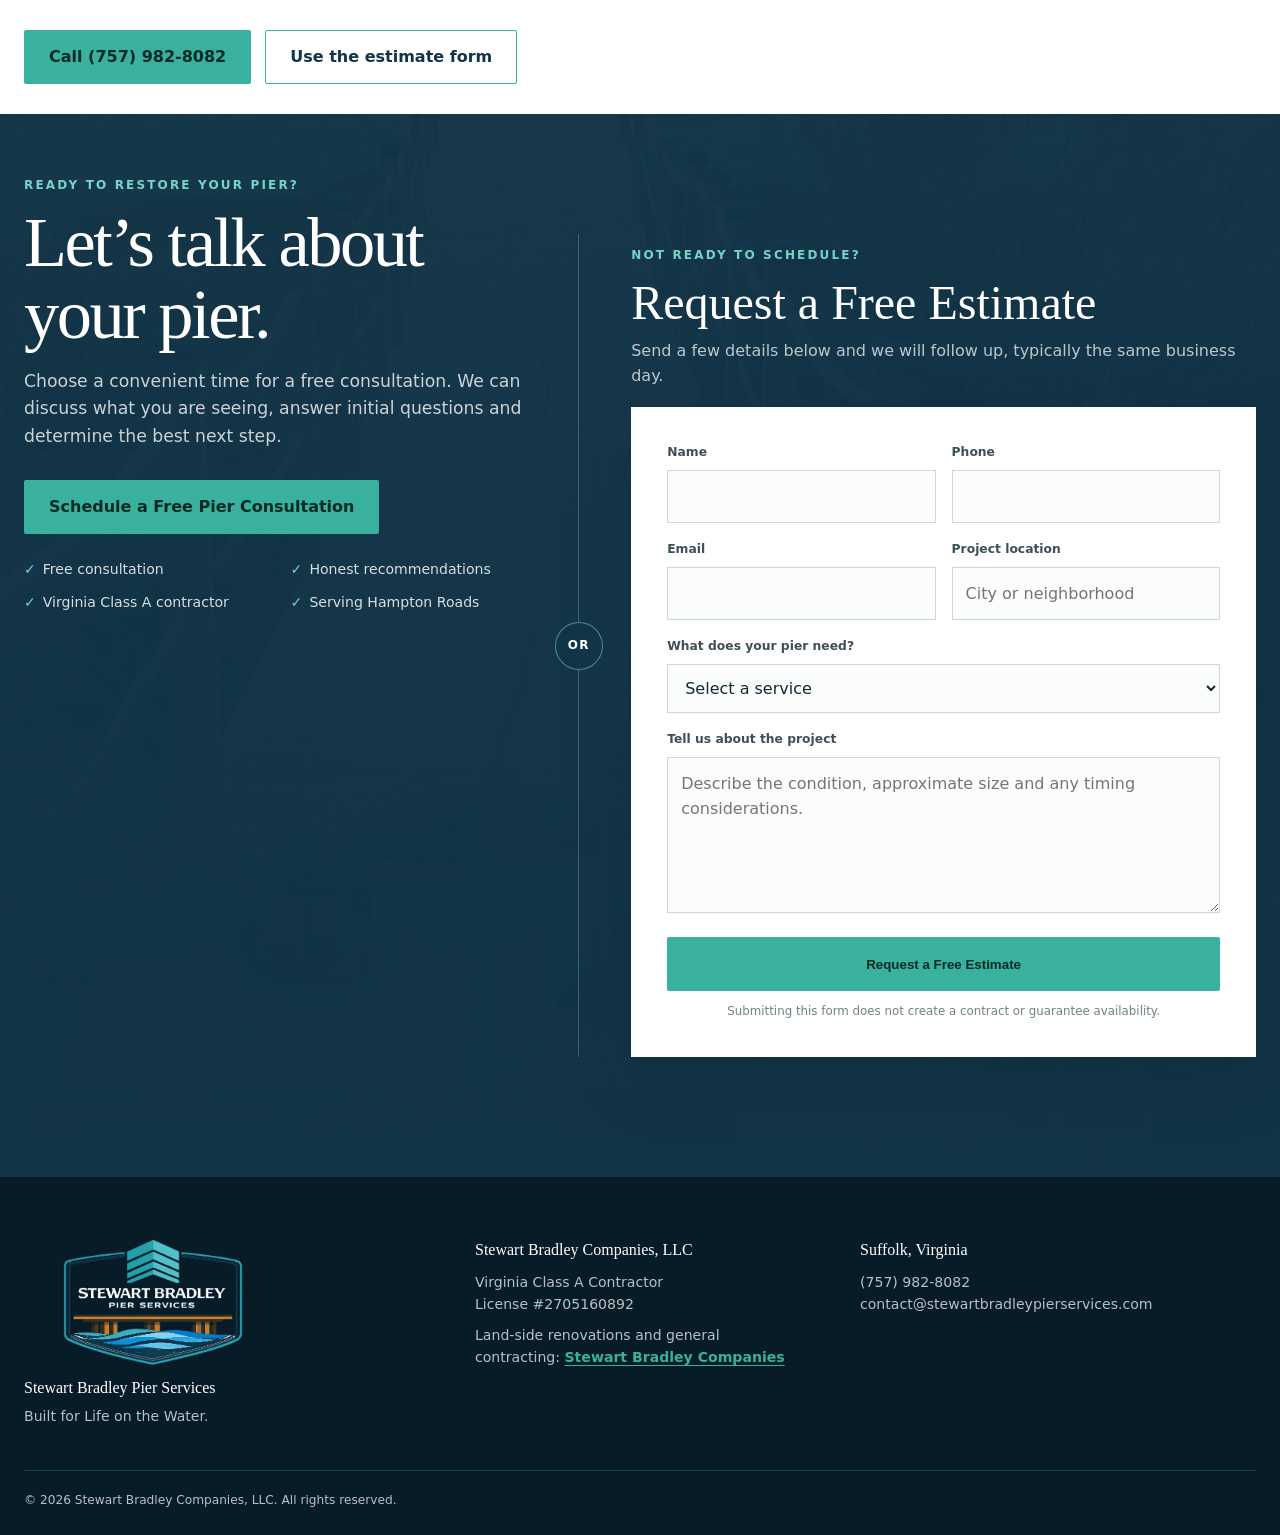
==== commit 5ced6f65: "Add phone and email under the about-page sign-off. Place a contact block beside Jeff’s name with the" ====
--- a/about/index.html
+++ b/about/index.html
@@ -173,6 +173,10 @@
           <p>That combination is uncommon in residential work, and it directly benefits homeowners. Cost control, communication, material availability, and logistics are where residential projects most often go off track. With my experience I am able to forecast budgets accurately, anticipate supply-chain challenges, coordinate subcontractors effectively, and keep projects moving with fewer surprises.</p>
           <p>I’m a proud Virginia Tech graduate and live with my wife and two sons on the water in Suffolk, VA, where the waterfront lifestyle inspires both my work and the care I put into every project. The company’s name comes from my sons’ middle names, Stewart and Bradley, a daily reminder that every project is personal and deserves the same care and intention I’d want for my own.</p>
           <p>Jeff</p>
+          <address class="signoff-contact">
+            <p><span>Phone</span> <a href="tel:+17579828082">(757) 982-8082</a></p>
+            <p><span>Email</span> <a href="mailto:contact@stewartbradleypierservices.com">contact@stewartbradleypierservices.com</a></p>
+          </address>
           <p class="related-services">Related services: <a href="../pier-redecking-hampton-roads/">Pier re-decking and rebuild</a> · <a href="../selective-repairs/">Selective repairs</a> · <a href="../pressure-washing/">Pressure washing</a> · <a href="../marine-grade-staining/">Marine-grade staining</a> · <a href="../rope-rail-pier-railing/">Rope rail</a> · <a href="../pier-assessments/">Pier assessments</a></p>
           <div class="page-cta-row">
             <a class="btn btn-primary" href="tel:+17579828082">Call (757) 982-8082</a>
--- a/styles.css
+++ b/styles.css
@@ -110,6 +110,10 @@
 .page-photo.founder-headshot img{width:100%;height:auto;min-height:0;max-height:none;aspect-ratio:1/1;object-fit:contain;box-shadow:var(--shadow)}
 @media(max-width:980px){.founder-bio .founder-headshot{order:-1}}
 @media(max-width:640px){.founder-headshot{width:min(100%,240px)}}
+.signoff-contact{margin:4px 0 0;font-style:normal}
+.signoff-contact p{display:flex;flex-wrap:wrap;gap:4px 10px;align-items:baseline;margin:0 0 4px}
+.signoff-contact span{color:var(--teal-dark);font-size:.72rem;font-weight:800;letter-spacing:.14em;text-transform:uppercase}
+.signoff-contact a{overflow-wrap:anywhere}
 
 /* Homepage proposed-edits: 7 service cards, 5 process steps, restored local service */
 .hero-lead{max-width:780px}
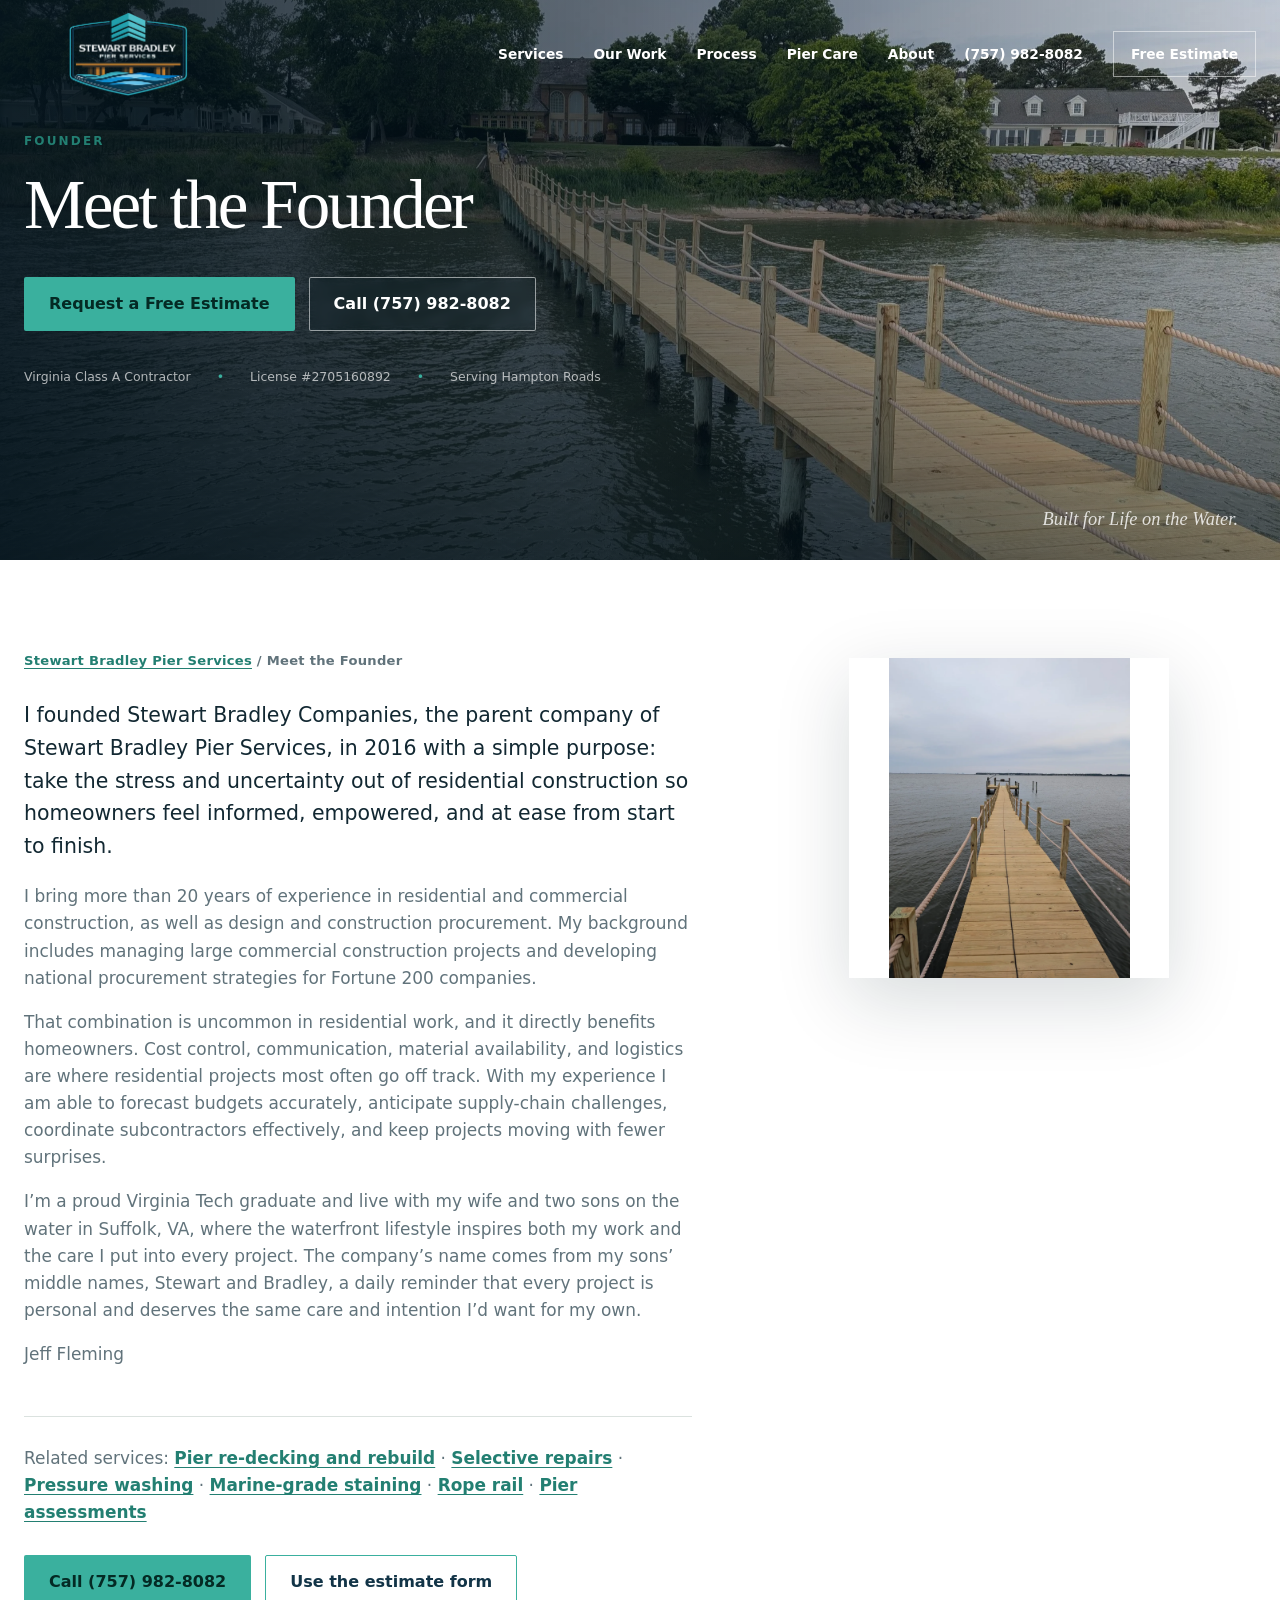
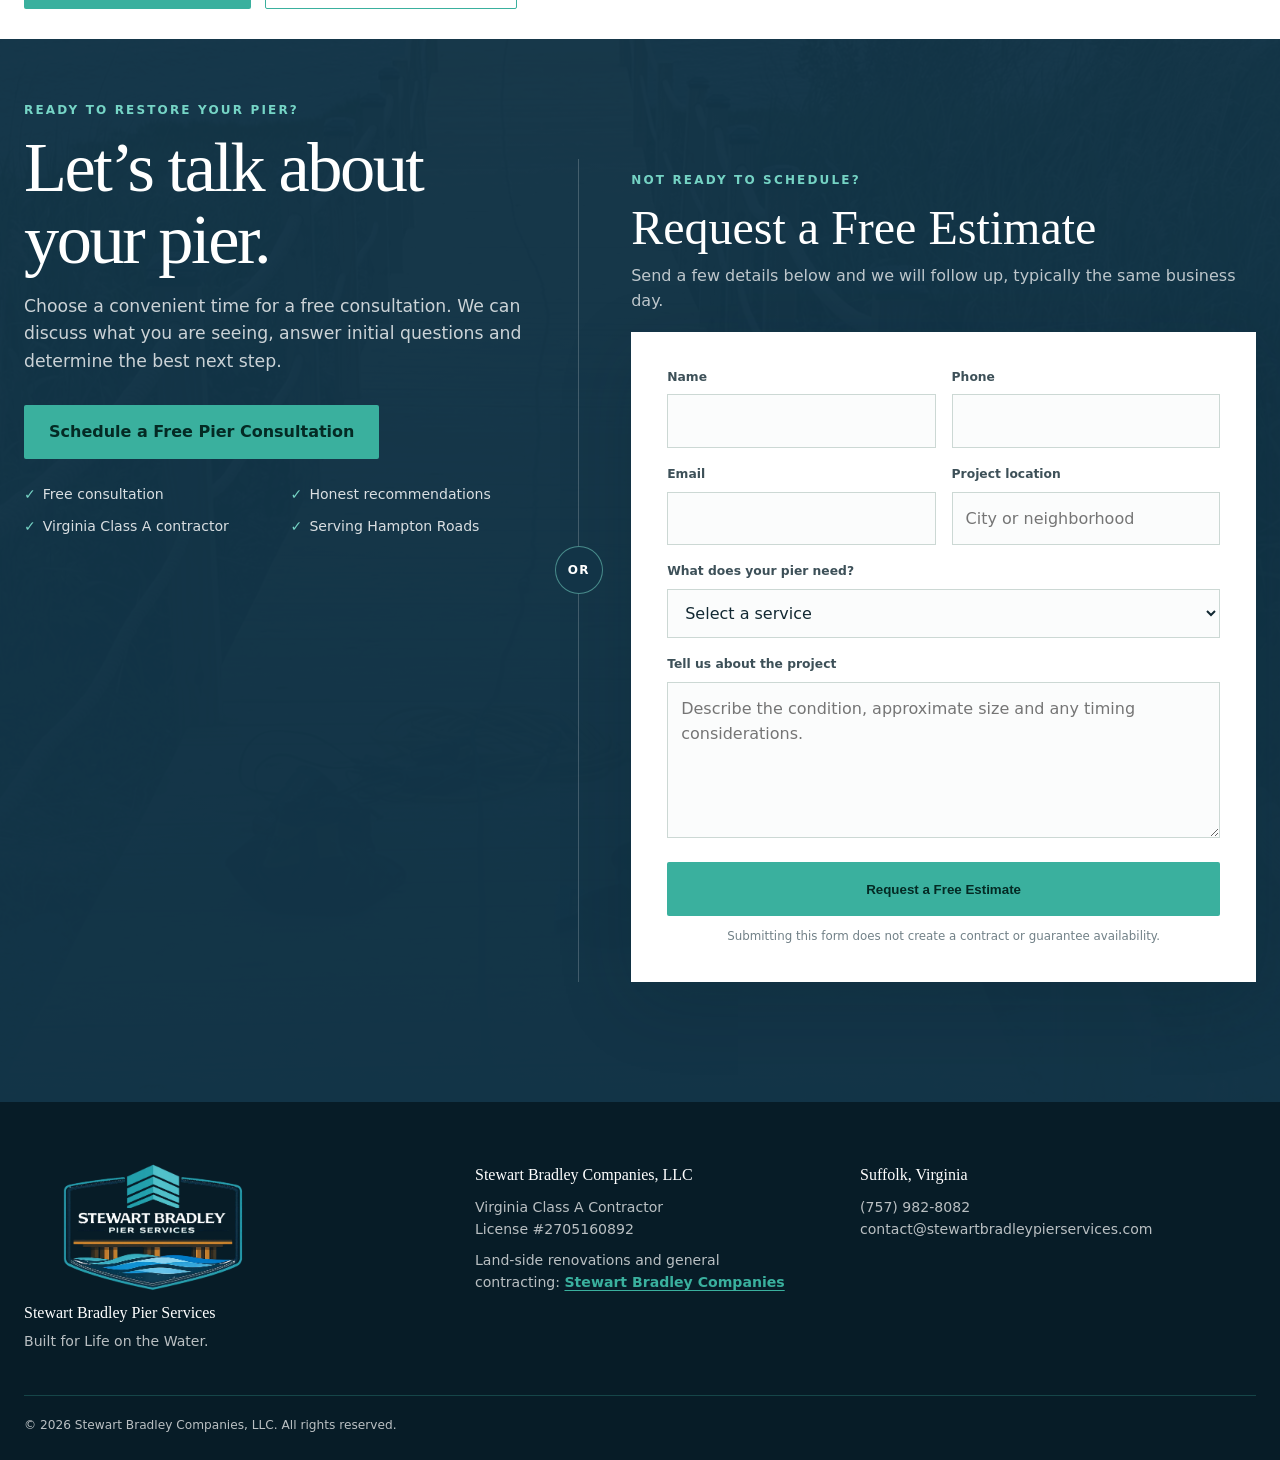
==== commit 536d18bb: "Point About structured data and founder photo at the pier walkway image. The JSON-LD Person image an" ====
--- a/about/index.html
+++ b/about/index.html
@@ -81,7 +81,7 @@
         "name": "Jeff Fleming",
         "url": "https://www.stewartbradleypierservices.com/about/",
         "jobTitle": "Founder",
-        "image": "https://www.stewartbradleypierservices.com/assets/jeff-fleming-headshot.webp",
+        "image": "https://www.stewartbradleypierservices.com/assets/after-walkway.webp",
         "worksFor": {"@id": "https://www.stewartbradleypierservices.com/#business"},
         "alumniOf": {
           "@type": "CollegeOrUniversity",
@@ -172,11 +172,7 @@
           <p>I bring more than 20 years of experience in residential and commercial construction, as well as design and construction procurement. My background includes managing large commercial construction projects and developing national procurement strategies for Fortune 200 companies.</p>
           <p>That combination is uncommon in residential work, and it directly benefits homeowners. Cost control, communication, material availability, and logistics are where residential projects most often go off track. With my experience I am able to forecast budgets accurately, anticipate supply-chain challenges, coordinate subcontractors effectively, and keep projects moving with fewer surprises.</p>
           <p>I’m a proud Virginia Tech graduate and live with my wife and two sons on the water in Suffolk, VA, where the waterfront lifestyle inspires both my work and the care I put into every project. The company’s name comes from my sons’ middle names, Stewart and Bradley, a daily reminder that every project is personal and deserves the same care and intention I’d want for my own.</p>
-          <p>Jeff</p>
-          <address class="signoff-contact">
-            <p><span>Phone</span> <a href="tel:+17579828082">(757) 982-8082</a></p>
-            <p><span>Email</span> <a href="mailto:contact@stewartbradleypierservices.com">contact@stewartbradleypierservices.com</a></p>
-          </address>
+          <p>Jeff Fleming</p>
           <p class="related-services">Related services: <a href="../pier-redecking-hampton-roads/">Pier re-decking and rebuild</a> · <a href="../selective-repairs/">Selective repairs</a> · <a href="../pressure-washing/">Pressure washing</a> · <a href="../marine-grade-staining/">Marine-grade staining</a> · <a href="../rope-rail-pier-railing/">Rope rail</a> · <a href="../pier-assessments/">Pier assessments</a></p>
           <div class="page-cta-row">
             <a class="btn btn-primary" href="tel:+17579828082">Call (757) 982-8082</a>
@@ -186,7 +182,7 @@
         <figure class="page-photo founder-headshot">
           <picture>
             <source srcset="../assets/after-walkway.webp" type="image/webp">
-            <img src="../assets/after-walkway.webp" alt="Finished residential pier walkway with new deck boards extending over the water" width="814" height="1080" loading="lazy">
+            <img src="../assets/after-walkway.webp" alt="Jeff Fleming, founder of Stewart Bradley Pier Services" width="800" height="800" loading="lazy">
           </picture>
         </figure>
       </div>
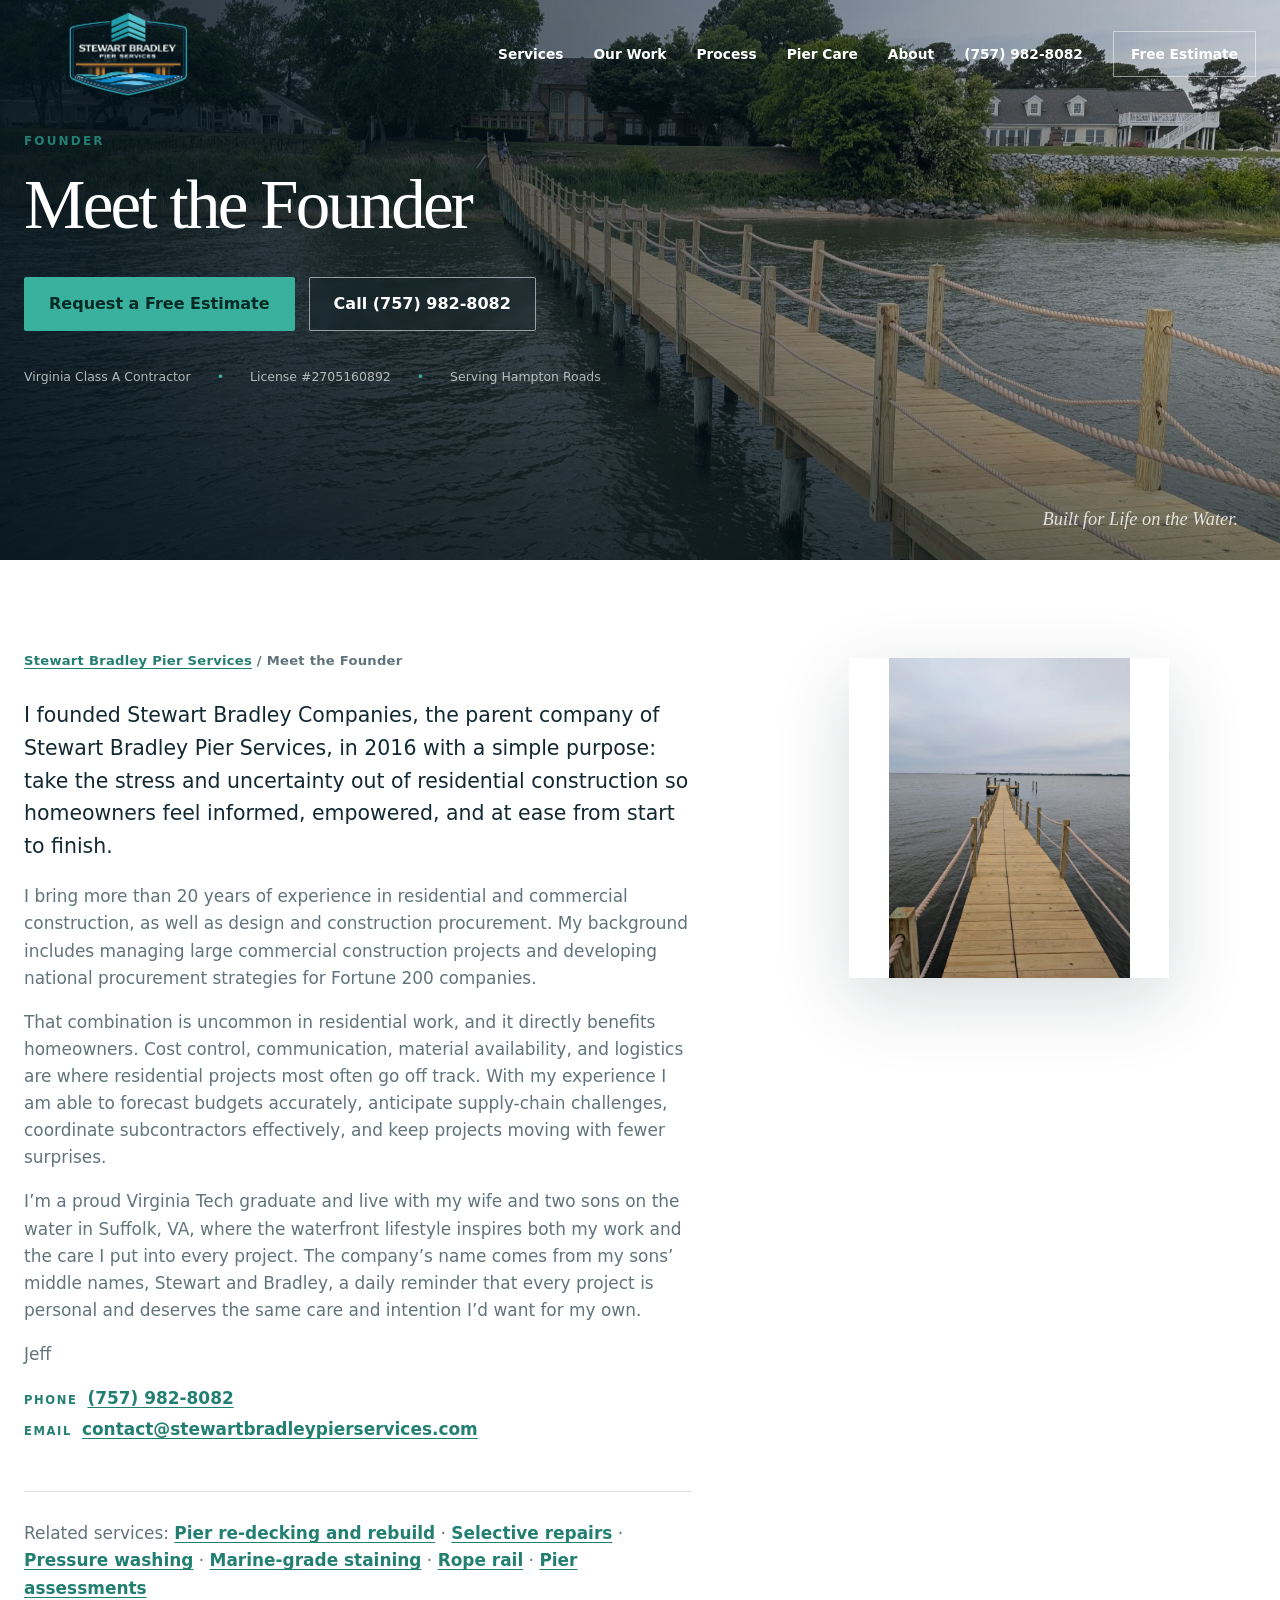
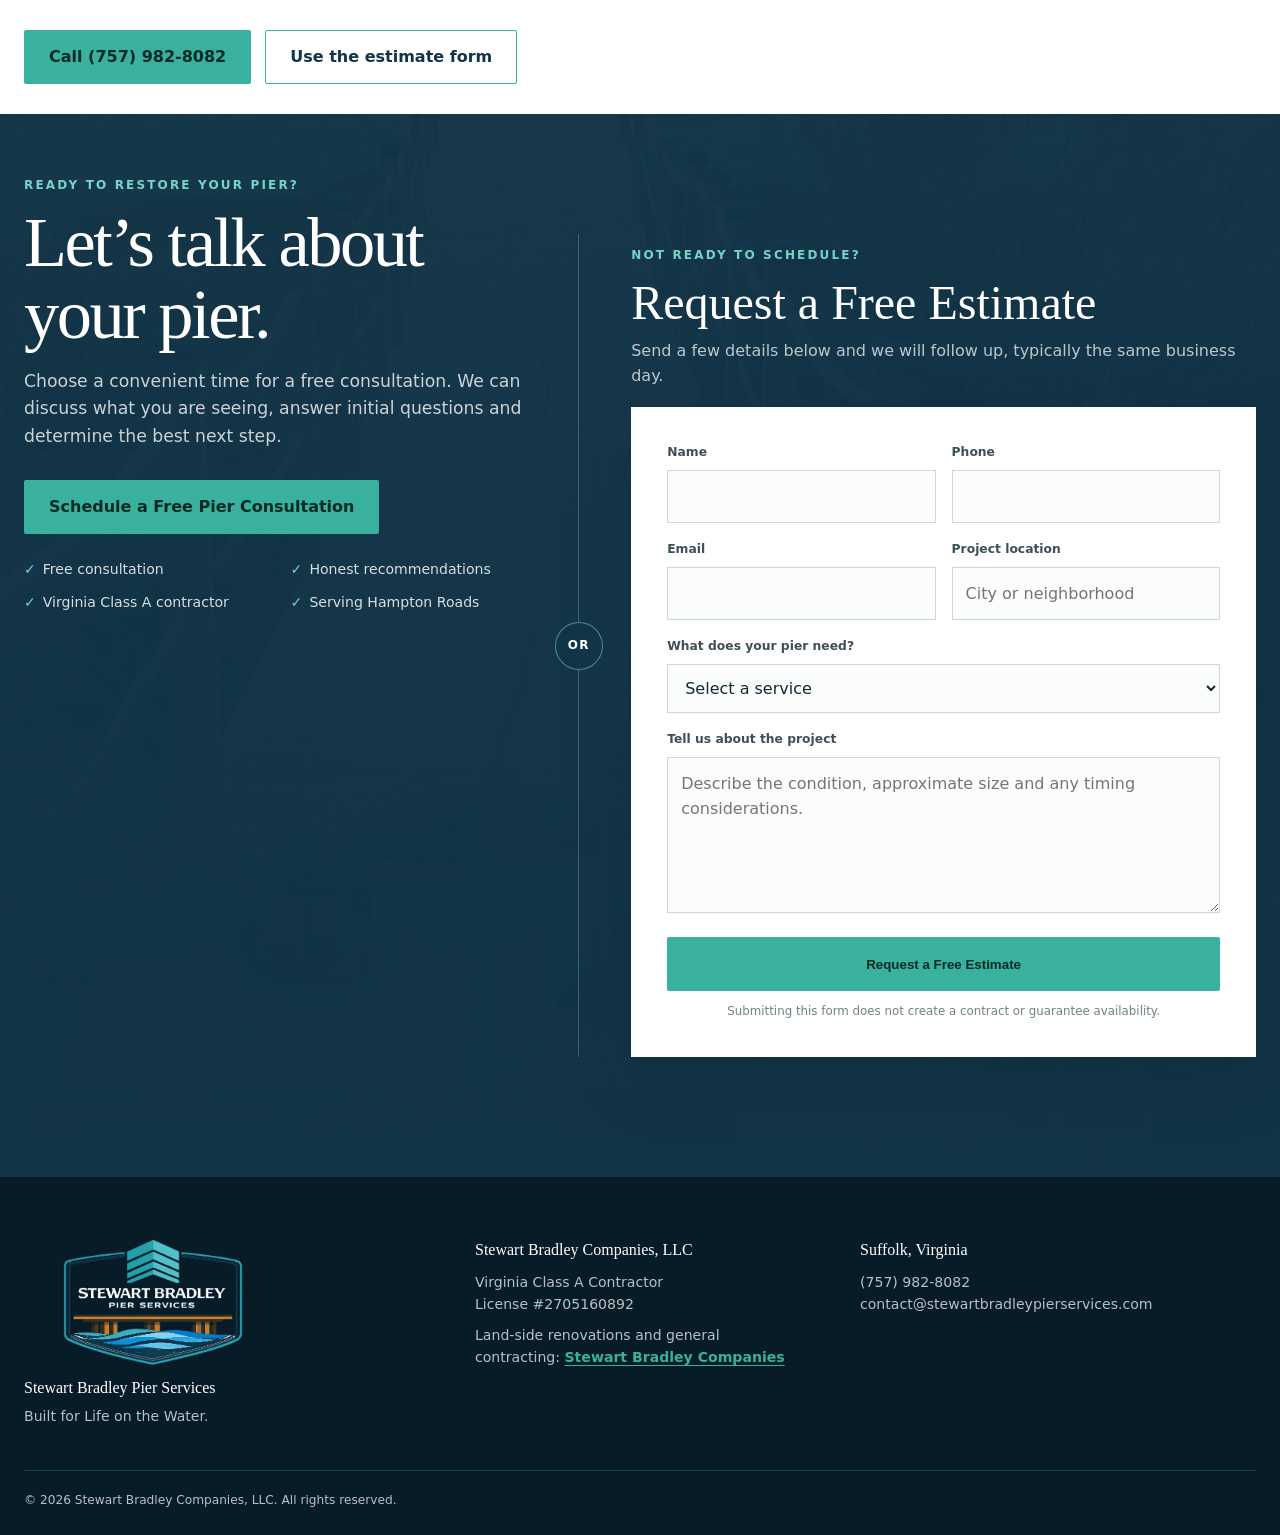
==== commit d126375c: "Merge main and keep the pier walkway image on the About page. Main already swapped the founder photo" ====
--- a/about/index.html
+++ b/about/index.html
@@ -172,7 +172,11 @@
           <p>I bring more than 20 years of experience in residential and commercial construction, as well as design and construction procurement. My background includes managing large commercial construction projects and developing national procurement strategies for Fortune 200 companies.</p>
           <p>That combination is uncommon in residential work, and it directly benefits homeowners. Cost control, communication, material availability, and logistics are where residential projects most often go off track. With my experience I am able to forecast budgets accurately, anticipate supply-chain challenges, coordinate subcontractors effectively, and keep projects moving with fewer surprises.</p>
           <p>I’m a proud Virginia Tech graduate and live with my wife and two sons on the water in Suffolk, VA, where the waterfront lifestyle inspires both my work and the care I put into every project. The company’s name comes from my sons’ middle names, Stewart and Bradley, a daily reminder that every project is personal and deserves the same care and intention I’d want for my own.</p>
-          <p>Jeff Fleming</p>
+          <p>Jeff</p>
+          <address class="signoff-contact">
+            <p><span>Phone</span> <a href="tel:+17579828082">(757) 982-8082</a></p>
+            <p><span>Email</span> <a href="mailto:contact@stewartbradleypierservices.com">contact@stewartbradleypierservices.com</a></p>
+          </address>
           <p class="related-services">Related services: <a href="../pier-redecking-hampton-roads/">Pier re-decking and rebuild</a> · <a href="../selective-repairs/">Selective repairs</a> · <a href="../pressure-washing/">Pressure washing</a> · <a href="../marine-grade-staining/">Marine-grade staining</a> · <a href="../rope-rail-pier-railing/">Rope rail</a> · <a href="../pier-assessments/">Pier assessments</a></p>
           <div class="page-cta-row">
             <a class="btn btn-primary" href="tel:+17579828082">Call (757) 982-8082</a>
@@ -182,7 +186,7 @@
         <figure class="page-photo founder-headshot">
           <picture>
             <source srcset="../assets/after-walkway.webp" type="image/webp">
-            <img src="../assets/after-walkway.webp" alt="Jeff Fleming, founder of Stewart Bradley Pier Services" width="800" height="800" loading="lazy">
+            <img src="../assets/after-walkway.webp" alt="Finished residential pier walkway with new deck boards extending over the water" width="814" height="1080" loading="lazy">
           </picture>
         </figure>
       </div>
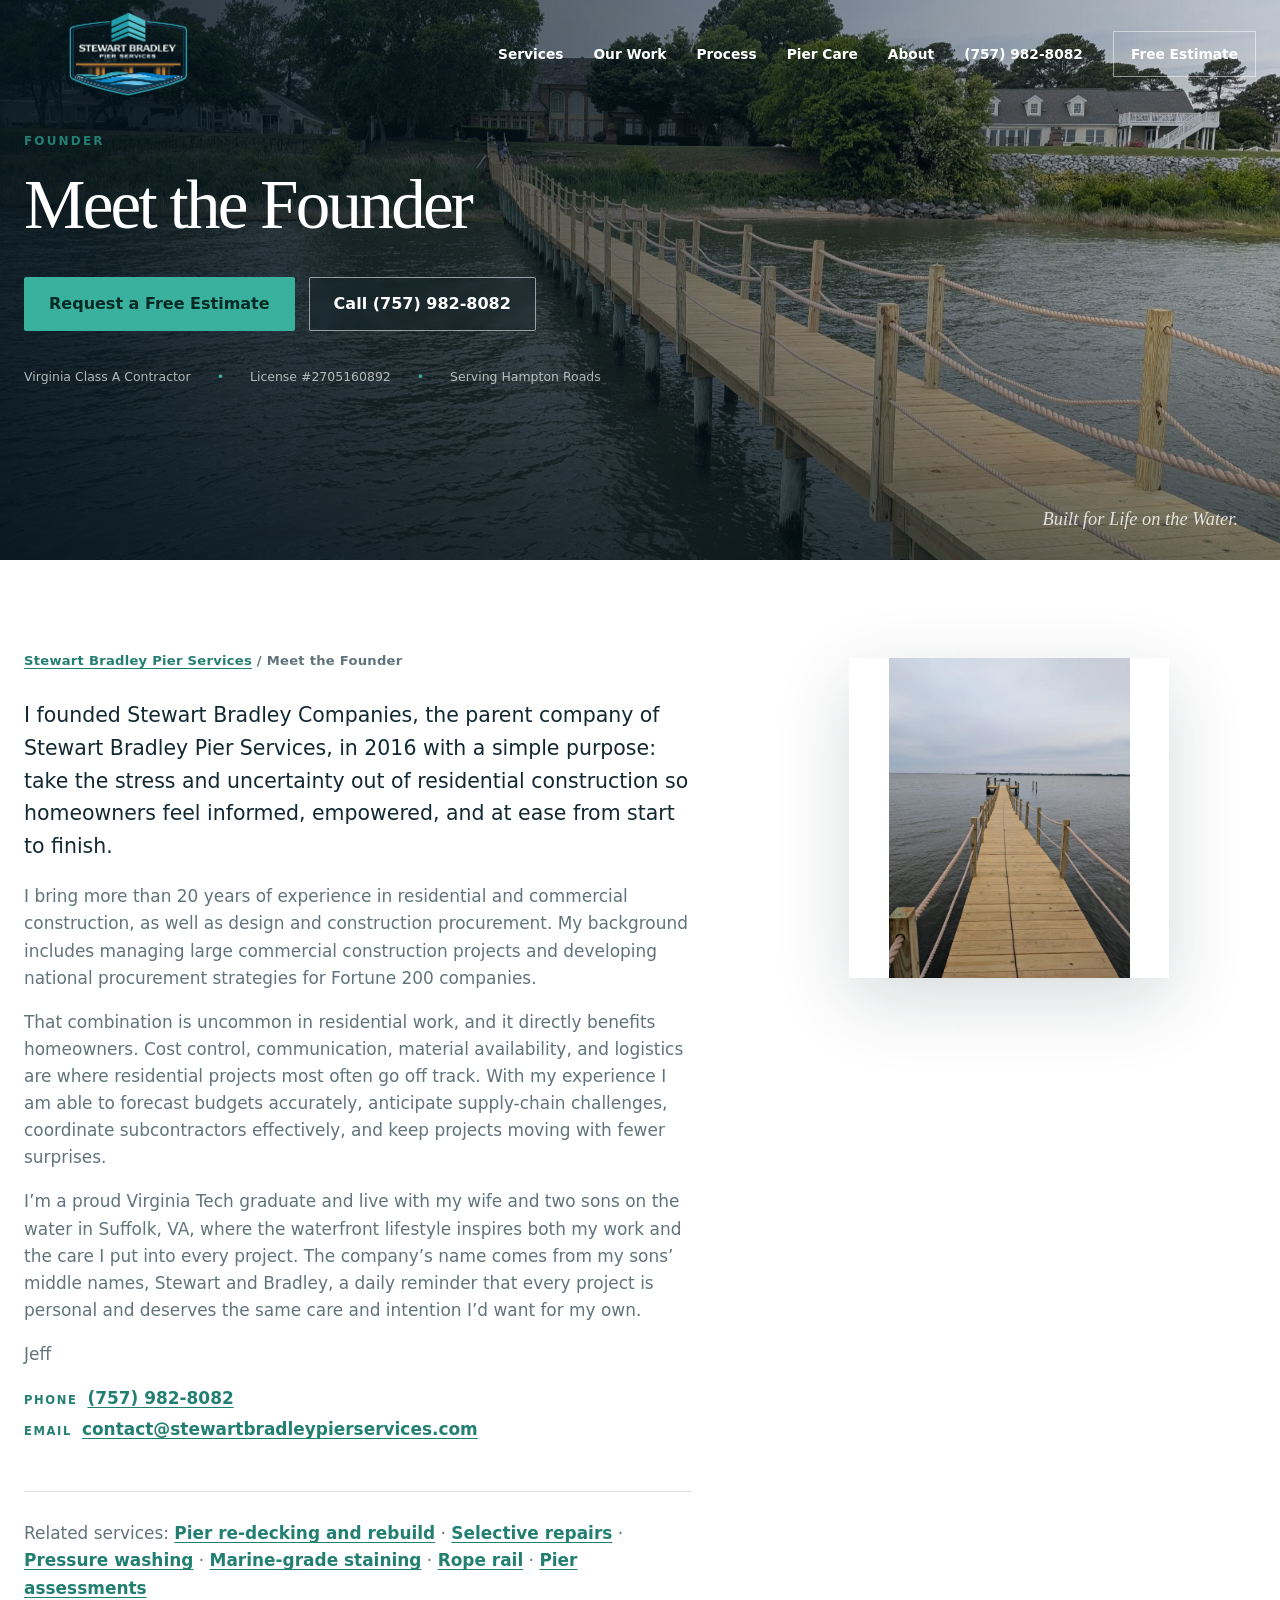
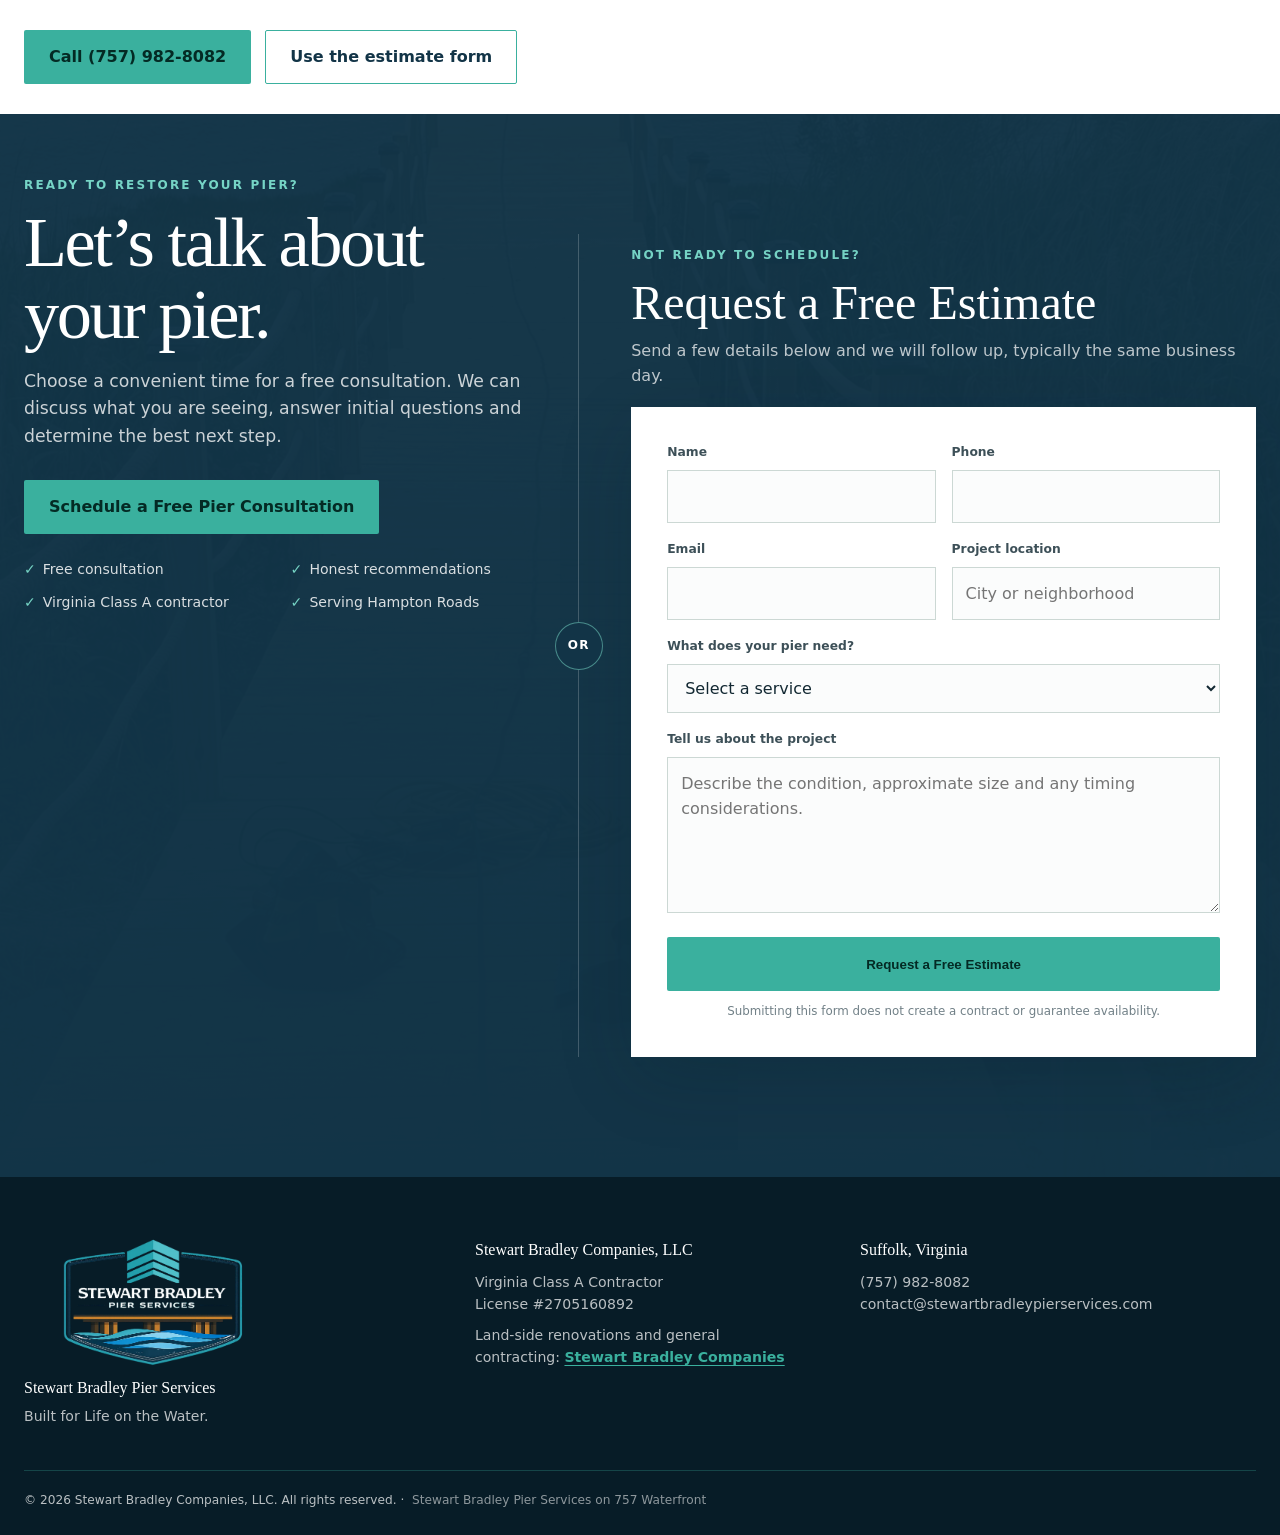
==== commit 644311f1: "Add the 757 Waterfront directory link to every site footer. Co-authored-by: jeflemi1 <jeflemi1@users" ====
--- a/about/index.html
+++ b/about/index.html
@@ -236,7 +236,7 @@
     </section>
   </main>
 
-  <footer class="site-footer"><div class="container footer-grid"><div class="footer-brand"><img src="../assets/logos/logo-white.webp" alt="Stewart Bradley Pier Services"><p>Stewart Bradley Pier Services</p><p>Built for Life on the Water.</p></div><div><strong>Stewart Bradley Companies, LLC</strong><p>Virginia Class A Contractor<br>License #2705160892</p><p>Land-side renovations and general contracting: <a class="companies-link" href="https://www.stewartbradleycompanies.com/">Stewart Bradley Companies</a></p></div><div><strong>Suffolk, Virginia</strong><p><a href="tel:+17579828082">(757) 982-8082</a><br><a href="mailto:contact@stewartbradleypierservices.com">contact@stewartbradleypierservices.com</a></p></div></div><div class="container footer-bottom">© <span id="year"></span> Stewart Bradley Companies, LLC. All rights reserved.</div></footer>
+  <footer class="site-footer"><div class="container footer-grid"><div class="footer-brand"><img src="../assets/logos/logo-white.webp" alt="Stewart Bradley Pier Services"><p>Stewart Bradley Pier Services</p><p>Built for Life on the Water.</p></div><div><strong>Stewart Bradley Companies, LLC</strong><p>Virginia Class A Contractor<br>License #2705160892</p><p>Land-side renovations and general contracting: <a class="companies-link" href="https://www.stewartbradleycompanies.com/">Stewart Bradley Companies</a></p></div><div><strong>Suffolk, Virginia</strong><p><a href="tel:+17579828082">(757) 982-8082</a><br><a href="mailto:contact@stewartbradleypierservices.com">contact@stewartbradleypierservices.com</a></p></div></div><div class="container footer-bottom">© <span id="year"></span> Stewart Bradley Companies, LLC. All rights reserved.&nbsp;·&nbsp; <a href="https://757waterfront.com/directory/stewart-bradley-pier-services/" style="color:inherit;opacity:.75">Stewart Bradley Pier Services on 757 Waterfront</a></div></footer>
   <script src="../script.js"></script>
 </body>
 </html>
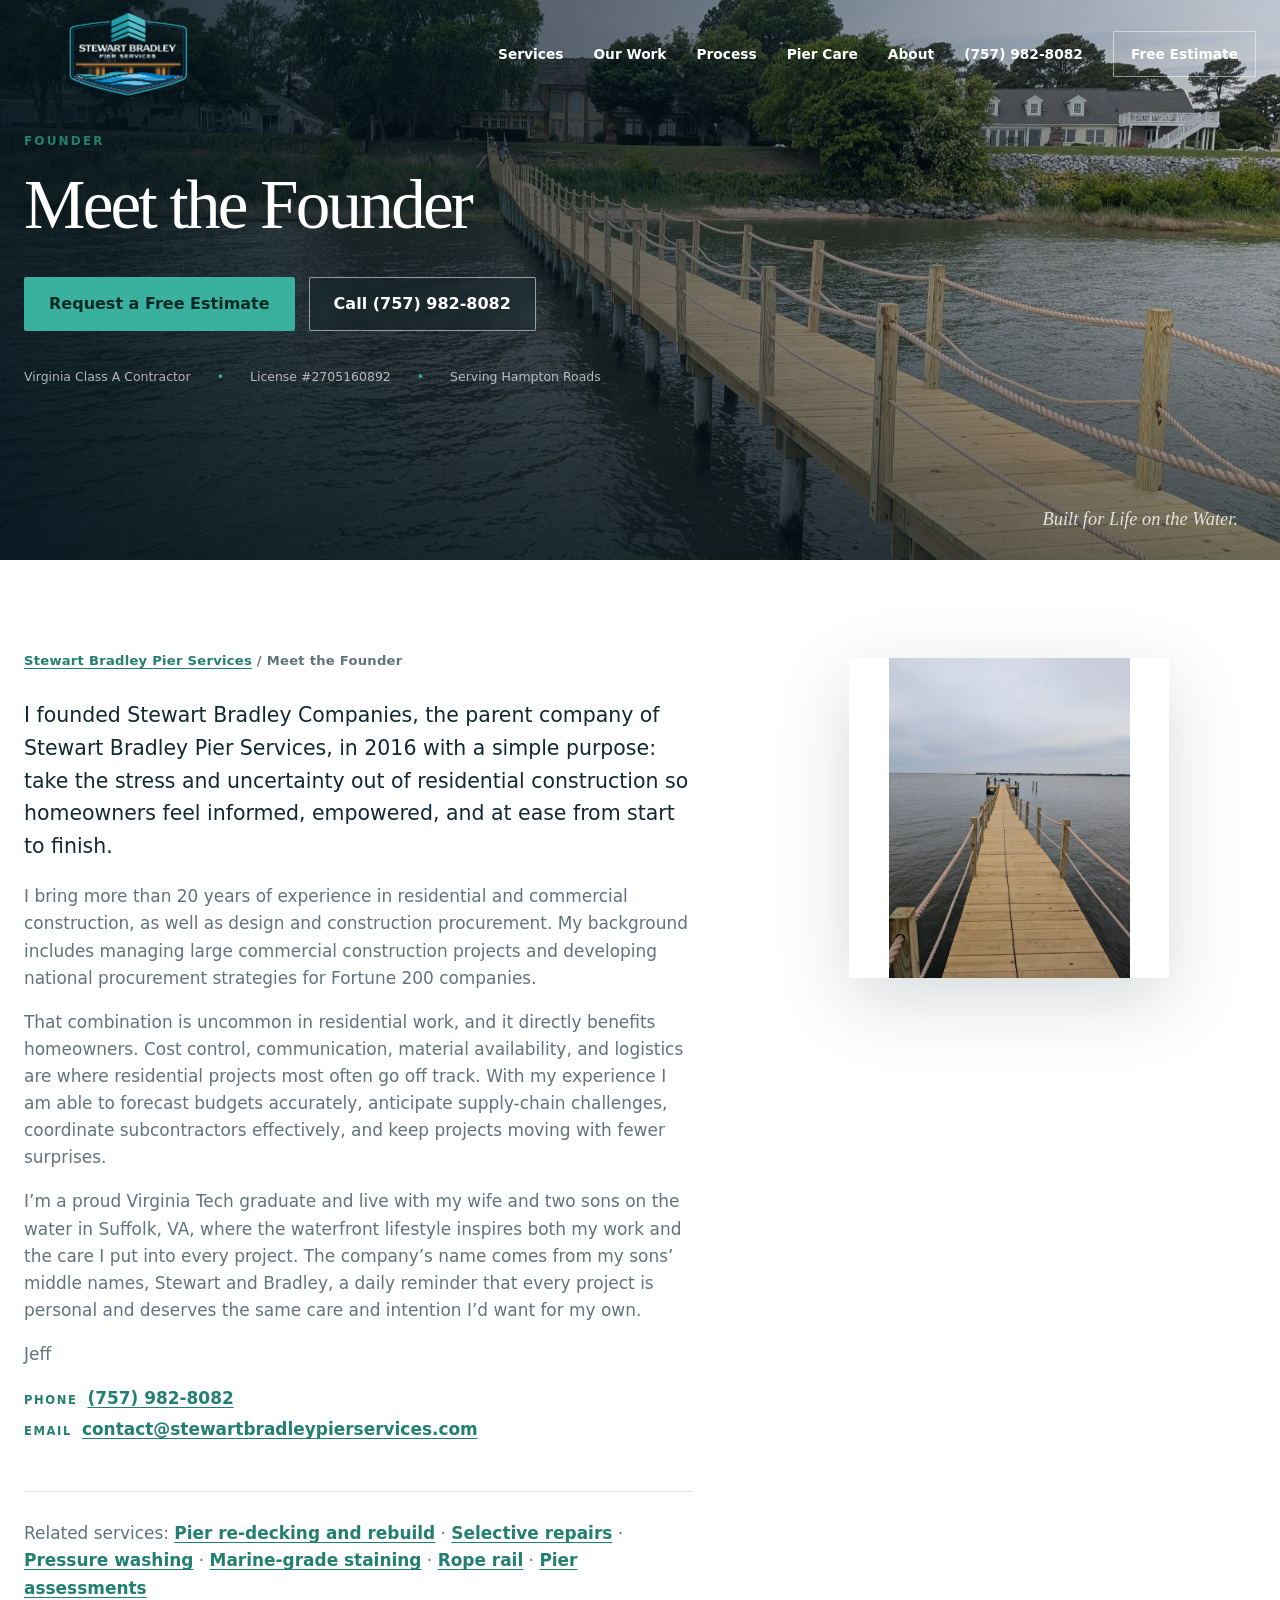
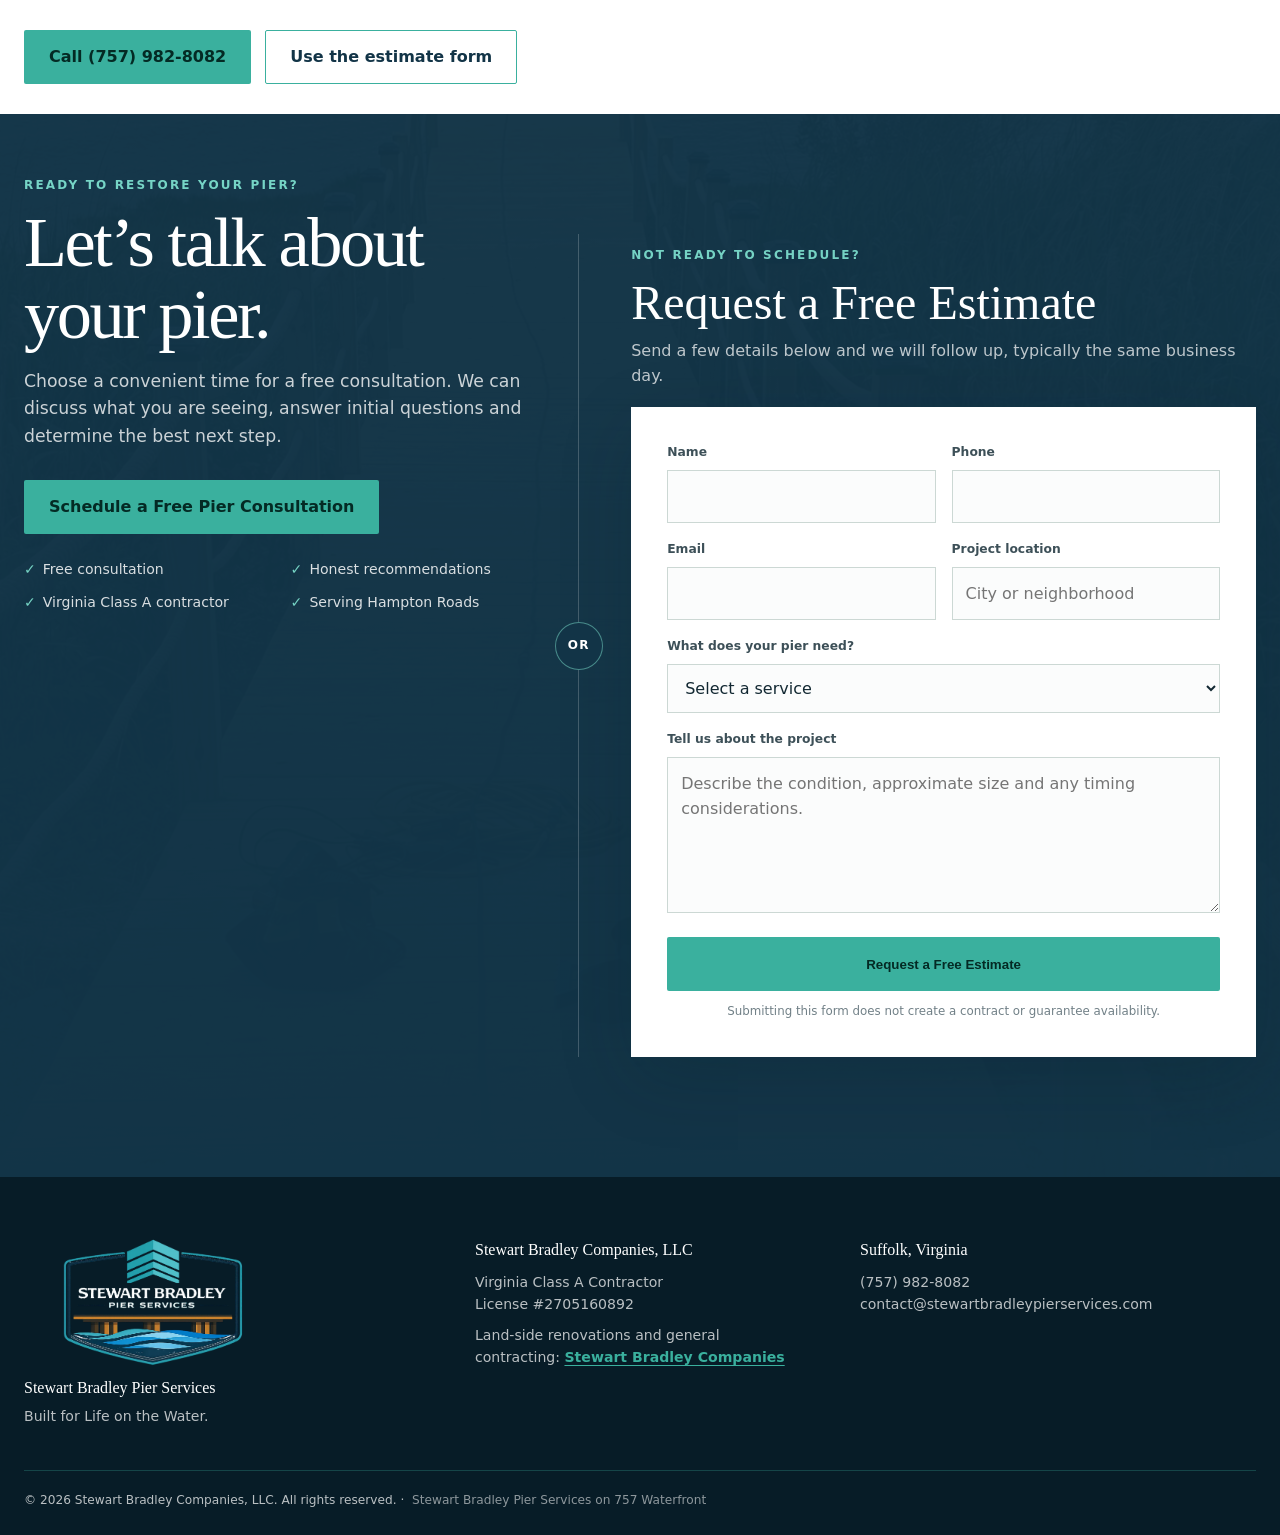
==== commit a14193ae: "Use "About the Owner" as the about page search title. Google was using the document title "About Jef" ====
--- a/about/index.html
+++ b/about/index.html
@@ -11,11 +11,11 @@
     gtag('js', new Date());
     gtag('config', 'G-9KKX0G809W');
   </script>
-  <title>About Jeff Fleming | Stewart Bradley Pier Services</title>
-  <meta name="description" content="About Jeff Fleming, founder of Stewart Bradley Pier Services. Virginia Class A #2705160892. Suffolk, VA. (757) 982-8082">
+  <title>About the Owner | Stewart Bradley Pier Services</title>
+  <meta name="description" content="About the owner of Stewart Bradley Pier Services. Virginia Class A #2705160892. Suffolk, VA. (757) 982-8082">
   <meta name="theme-color" content="#123447">
-  <meta property="og:title" content="About Jeff Fleming | Stewart Bradley Pier Services">
-  <meta property="og:description" content="About Jeff Fleming, founder of Stewart Bradley Pier Services. Virginia Class A #2705160892. Suffolk, VA. (757) 982-8082">
+  <meta property="og:title" content="About the Owner | Stewart Bradley Pier Services">
+  <meta property="og:description" content="About the owner of Stewart Bradley Pier Services. Virginia Class A #2705160892. Suffolk, VA. (757) 982-8082">
   <meta property="og:image" content="https://www.stewartbradleypierservices.com/assets/hero-finished.webp">
   <meta property="og:url" content="https://www.stewartbradleypierservices.com/about/">
   <meta property="og:type" content="website">
@@ -98,8 +98,8 @@
         "@type": "AboutPage",
         "@id": "https://www.stewartbradleypierservices.com/about/#webpage",
         "url": "https://www.stewartbradleypierservices.com/about/",
-        "name": "About Jeff Fleming",
-        "description": "About Jeff Fleming, founder of Stewart Bradley Pier Services. Virginia Class A #2705160892. Suffolk, VA. (757) 982-8082",
+        "name": "About the Owner",
+        "description": "About the owner of Stewart Bradley Pier Services. Virginia Class A #2705160892. Suffolk, VA. (757) 982-8082",
         "isPartOf": {"@id": "https://www.stewartbradleypierservices.com/#website"},
         "about": {"@id": "https://www.stewartbradleypierservices.com/about/#person"},
         "mainEntity": {"@id": "https://www.stewartbradleypierservices.com/about/#person"},
